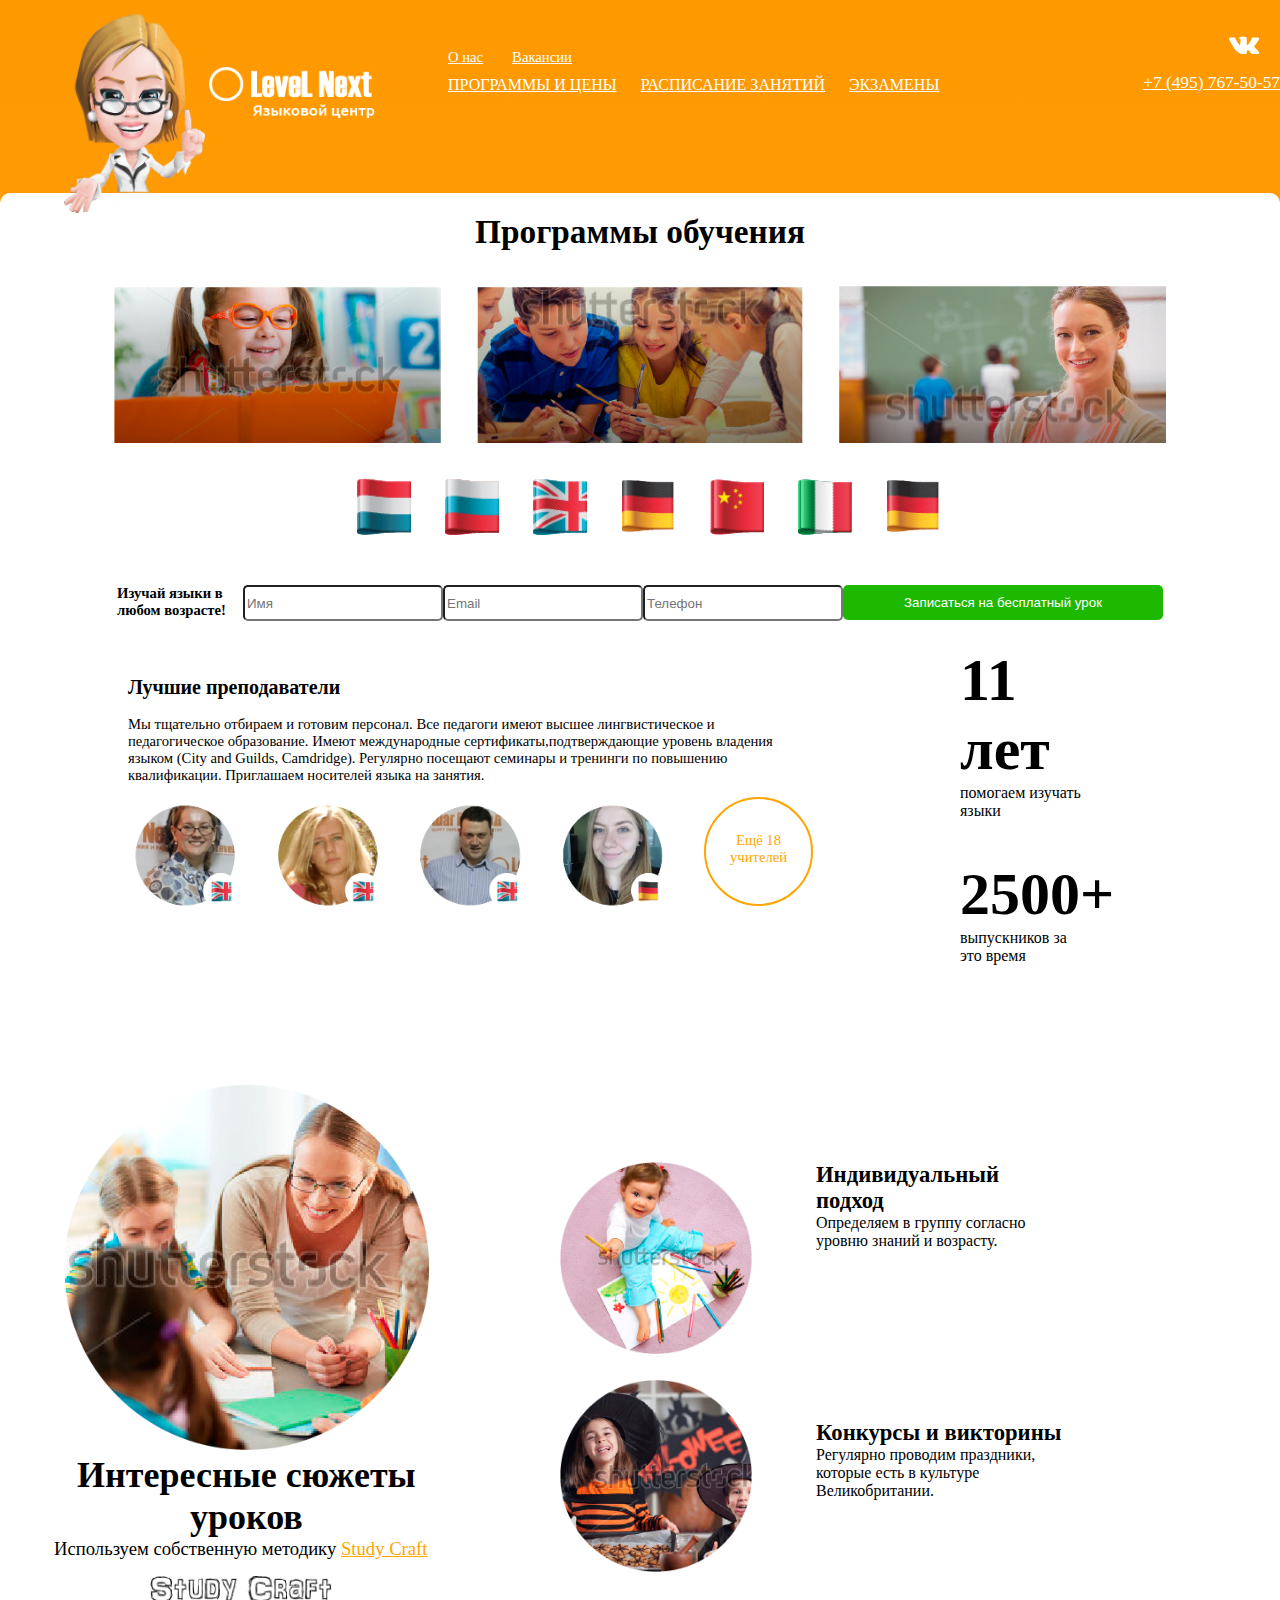
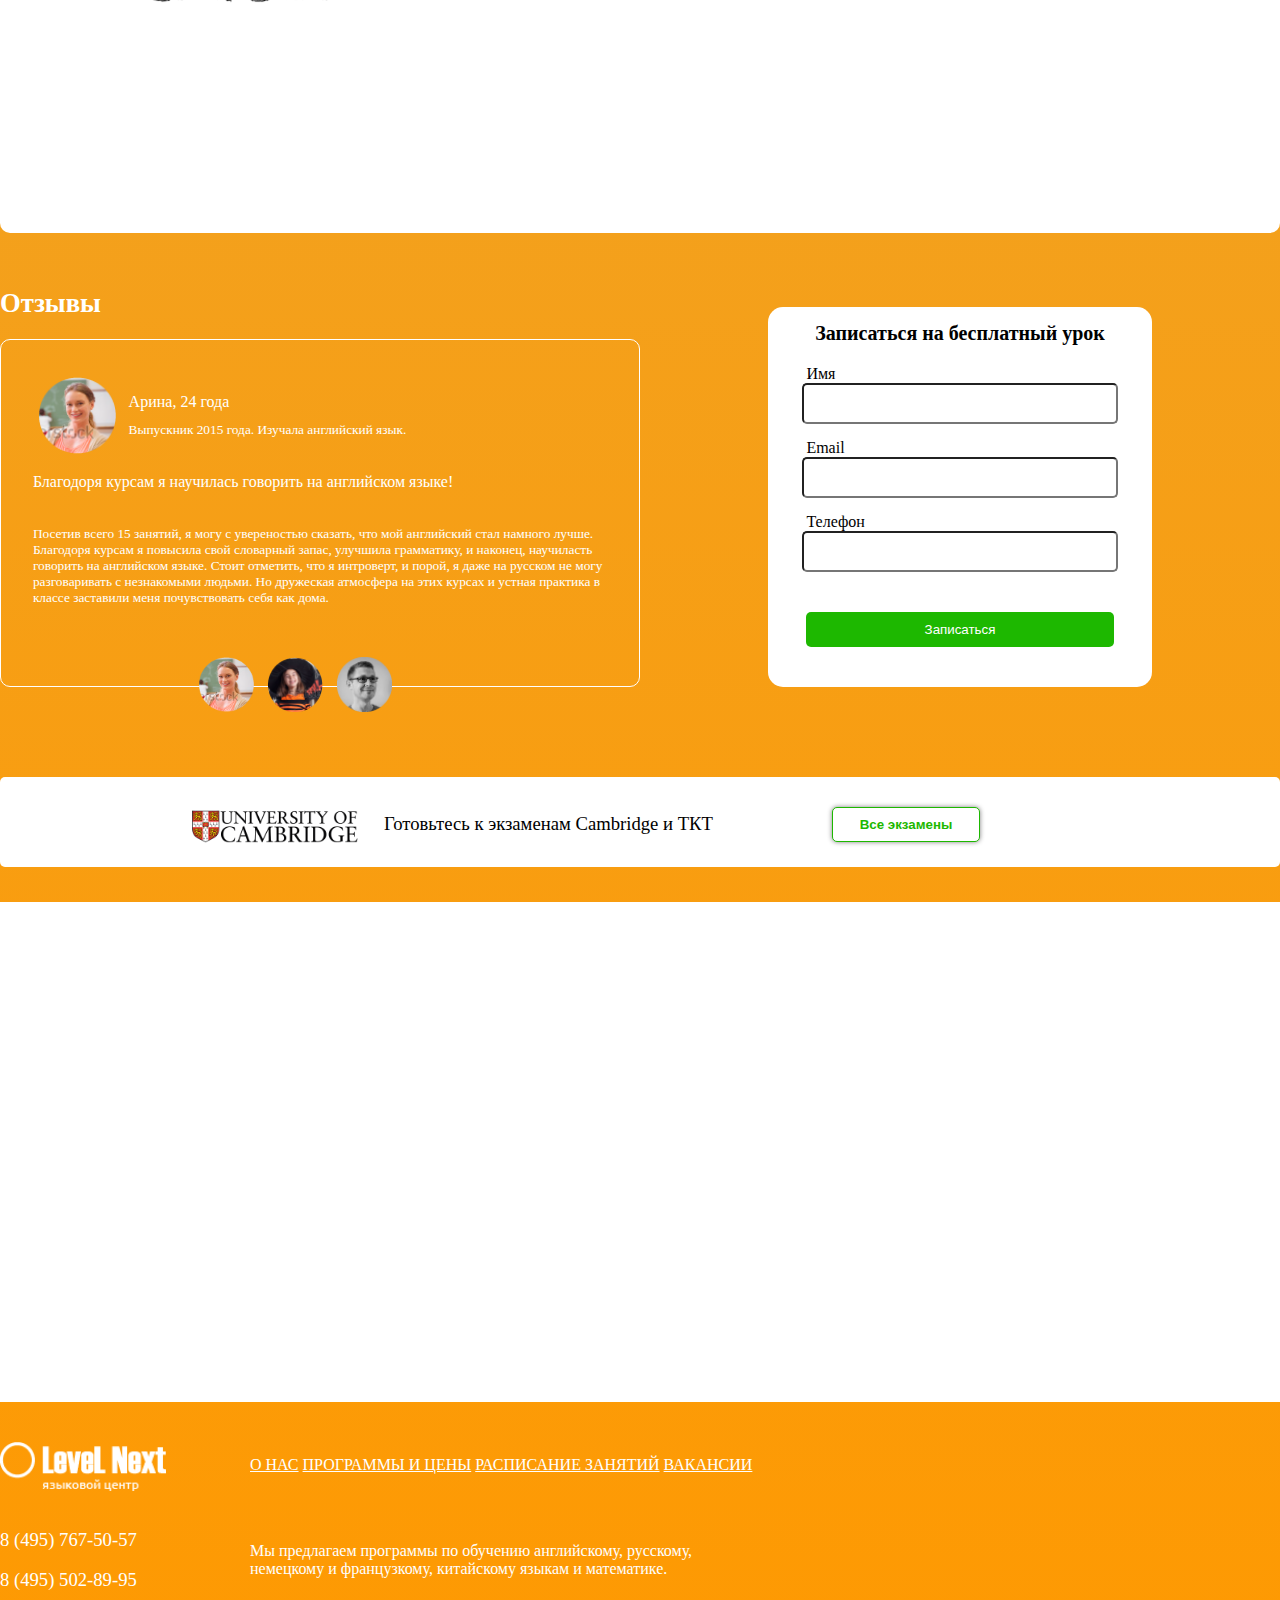
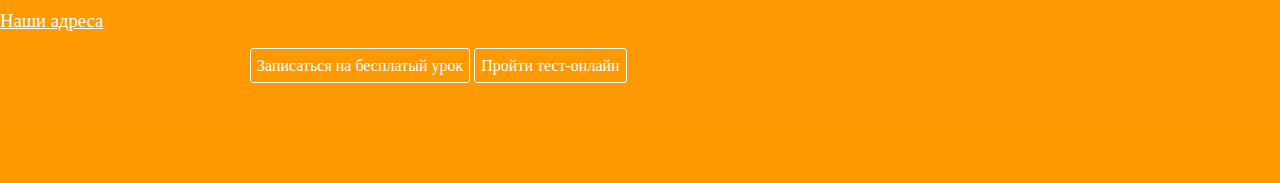
==== index.html @ 74845f07 "Update index.html" ====
<!DOCTYPE HTML>
  <html>
      <head>
        <meta charset="utf-8">
          <title>Level Next</title>
          <link rel="stylesheet" type="text/css" href="css/style.css" />
      </head>
    <body id="bg">
      <header class="b-header">
        <a href="https://vk.com/feed" target="_blank" ><img class="b-header__link" src="img/vk.png" /></a>
        <p class="b-header__phone">+7 (495) 767-50-57</p>
        <nav class="b-nav">
          <nav class="b-nav__smalls">
            <a class="b-nav__small">О нас</a>
            <a class="b-nav__small">Вакансии</a>
          </nav>
          <nav>
            <a class="b-nav__big">ПРОГРАММЫ И ЦЕНЫ</a>
            <a class="b-nav__big">РАСПИСАНИЕ ЗАНЯТИЙ</a>
            <a class="b-nav__big">ЭКЗАМЕНЫ</a>
          </nav>
        </nav>
        <img class="b-logo1" src="img/teacher.png">
        <img class="b-logo2" src="img/logo.png">
      </header>
      <div class="b-content">
          <div>
            <h1 class="b-content__h1">Программы обучения</h1>
          </div>
          <div class="b-content__sqteasers--flex">
            <img class="b-content__sqteaser--flex"  src="img/preschool.png" />
            <img class="b-content__sqteaser--flex" src="img/school.png" />
            <img class="b-content__sqteaser--flex" src="img/adults.png" />
          </div>
          <div class="b-langteasers--flex">
            <img class="b-langteasers__langteaser--flex" src="img/flag1.png" />
            <img class="b-langteasers__langteaser--flex" src="img/flag2.png" />
            <img class="b-langteasers__langteaser--flex" src="img/flag3.png" />
            <img class="b-langteasers__langteaser--flex" src="img/flag4.png" />
            <img class="b-langteasers__langteaser--flex" src="img/flag5.png" />
            <img class="b-langteasers__langteaser--flex" src="img/flag6.png" />
            <img class="b-langteasers__langteaser--flex" src="img/flag4.png" />
          </div>
          <div class="b-subscribe--flex">
            <div class="b-input">
              <h4 class="b-input__paragraph--flex"><p class="b-input__header">Изучай языки в любом возрасте!</p>
                <input type="text" class="b-input__text1" placeholder="Имя">
                <input type="text" class="b-input__text" placeholder="Email">
                <input type="text" class="b-input__text" placeholder="Телефон">
                <input type="button" class="b-submit" value="Записаться на бесплатный урок">
              </h4>
            </div>
          </div>
          <div class="b-bestteachers">
            <h2 class="b-bestteachers__header">Лучшие преподаватели</h2>
              <p class="b-bestteachers__paragraph">Мы тщательно отбираем и готовим персонал. Все педагоги имеют высшее лингвистическое и педагогическое образование. Имеют международные сертификаты,подтверждающие уровень владения языком (City and Guilds, Camdridge). Регулярно посещают семинары и тренинги по повышению квалификации. Приглашаем носителей языка на занятия. </p>
          <div>
            <img class="b-bestteachers__img" src="img/bestteacher1.png" />
            <img class="b-bestteachers__img" src="img/bestteacher2.png" />
            <img class="b-bestteachers__img" src="img/bestteacher3.png" />
            <img class="b-bestteachers__img" src="img/bestteacher4.png" />
            <div class="b-bestteachers__imgs">
              <p class="b-bestteachers__imgs--text">Ещё 18 учителей</p>
            </div>
          </div>
          </div>
          <div class="b-facts">
            <div>
              <h1 class="b-facts__header1">11 лет</h1>
              <p class="b-facts__text1">
                помогаем изучать языки
              </p>
            </div>
            <div>
              <h1 class="b-facts__header2">2500+</h1>
              <p class="b-facts__text2">выпускников за это время</p>
            </div>
          </div>
          <div class="b-benefits">
            <div class="b-bigben">
              <img class="b-bigben__img" src="img/bigben.png" />
              <h3 class="b-bigben__header">Интересные сюжеты уроков</h3>
                <p class="b-bigben__paragraph">Используем собственную методику <a class="b-content__address">Study Craft</a></p>
              <img class="b-bigben__altimg" src="img/altbigben.png">
            </div>
            <div class="b-smallben1">
              <img class="b-smallben1__img" src="img/smallben1.png">
              <h3 class="b-smallben__header1">Индивидуальный подход</h3>
                <p class="b-smallben__paragraph">Определяем в группу согласно уровню знаний и возрасту.</p>
            </div>
            <div class="b-smallben2">
              <img class="b-smallben2__img" src="img/smallben2.png">
                <h3 class="b-smallben__header2">Конкурсы и викторины</h3>
                <p class="b-smallben__paragraph">Регулярно проводим праздники, которые есть в культуре Великобритании.</p>
            </div>
          </div>
      </div>
      <div class="b-reviews">
        <div class="b-review">
          <div>
            <div>
              <h1 class="b-review__h1">Отзывы</h1>
            </div>
            <div class="b-review__rev">
              <img class="b-review__img" src="img/userpic1.png"/>
              <p class="b-review__b1">Арина, 24 года</p>
              <p class="b-review__altb">Выпускник 2015 года. Изучала английский язык.</p>
              <p class="b-review__b2">Благодоря курсам я научилась говорить на английском языке!</p>
              <p class="b-review__paragraph">Посетив всего 15 занятий, я могу с увереностью сказать, что мой английский стал
                 намного лучше. Благодоря курсам я повысила свой словарный запас, улучшила
                 грамматику, и наконец, научиласть говорить на английском языке. Стоит отметить,
                 что я интроверт, и порой, я даже на русском не могу разговаривать с незнакомыми
                 людьми. Но дружеская атмосфера на этих курсах и устная практика в классе
                 заставили меня почувствовать себя как дома.
              </p>
              <div class="b-review__userpics">
                <img class="b-review__userpic" src="img/userpic1.png"/>
                <img class="b-review__userpic" src="img/userpic2.png"/>
                <img class="b-review__userpic" src="img/userpic3.png"/>
              </div>
            </div>
          </div>
        </div>
        <div class="b-feedback">
          <h3 class="b-feedback__header">Записаться на бесплатный урок</h3>
            <p class="b-feedback__text">Имя</p>
          <input type="text" class="b-feedback__input">
            <br>
            <p class="b-feedback__text">Email</p>
          <input type="text" class="b-feedback__input">
            <br>
            <p class="b-feedback__text">Телефон</p>
          <input type="text" class="b-feedback__input">
            <br><input type="button" class="b-feedback__button" value="Записаться">
        </div>
        <div class="b-promo">
          <input type="button" class="b-promo__button" value="Все экзамены">
          <img class="b-promo__img" src="img/UoC.png" />
          <p class="b-promo__text">Готовьтесь к экзаменам Cambridge и ТКТ</p>
        </div>
      </div>
      <div class="b-news">
        <article></article>
      </div>
      <footer class="b-footer">
        <nav class="b-footer__altnavs">
          <img class="b-footer__altlogo" src="img/altlogo.png">
          <div class="b-footer__altnav">
            <a class="b-altnav">О НАС</a>
            <a class="b-altnav">ПРОГРАММЫ И ЦЕНЫ</a>
            <a class="b-altnav">РАСПИСАНИЕ ЗАНЯТИЙ</a>
            <a class="b-altnav">ВАКАНСИИ</a>
          </div>
        </nav>
        <div class="b-footer__contacts">
          <p class="b-footer__phone">8 (495) 767-50-57</p>
          <p class="b-footer__phone">8 (495) 502-89-95</p>
          <a class="b-footer__address">Наши адреса</a>
          <p class="b-footer__paragraph">Мы предлагаем программы по обучению английскому, русскому,
                                         немецкому и французкому, китайскому языкам и математике.
          </p>
        </div>
        <div class="b-footer__ghostbutton">
          <input type="button" class="b-footer__button" value="Записаться на бесплатый урок">
          <input type="button" class="b-footer__button" value="Пройти тест-онлайн">
        </div>
      </footer>
    </body>
  </html>
---- css/style.css ----
@import "bg/bg.css";
@import "header/header.css";
@import "header/nav/nav.css";
@import "bg/submit/submit.css";
@import "bg/content/input/input.css";
@import "bg/footer/footer.css";
@import "bg/reviews/promo/promo.css";
@import "bg/footer/altnav/altnav.css";
@import "bg/content/content.css";
@import "bg/reviews/feedback/feedback.css";
@import "bg/news/news.css";
@import "bg/reviews/reviews.css";
@import "bg/logo.css";
@import "bg/content/benefits/benefits.css";
@import "bg/content/facts/facts.css";
@import "bg/content/benefits/bigben.css";
@import "bg/content/benefits/smallben.css";
@import "bg/bestteachers/bestteachers.css";
@import "bg/content/langteasers/langteasers.css";
@import "bg/reviews/review/review.css"
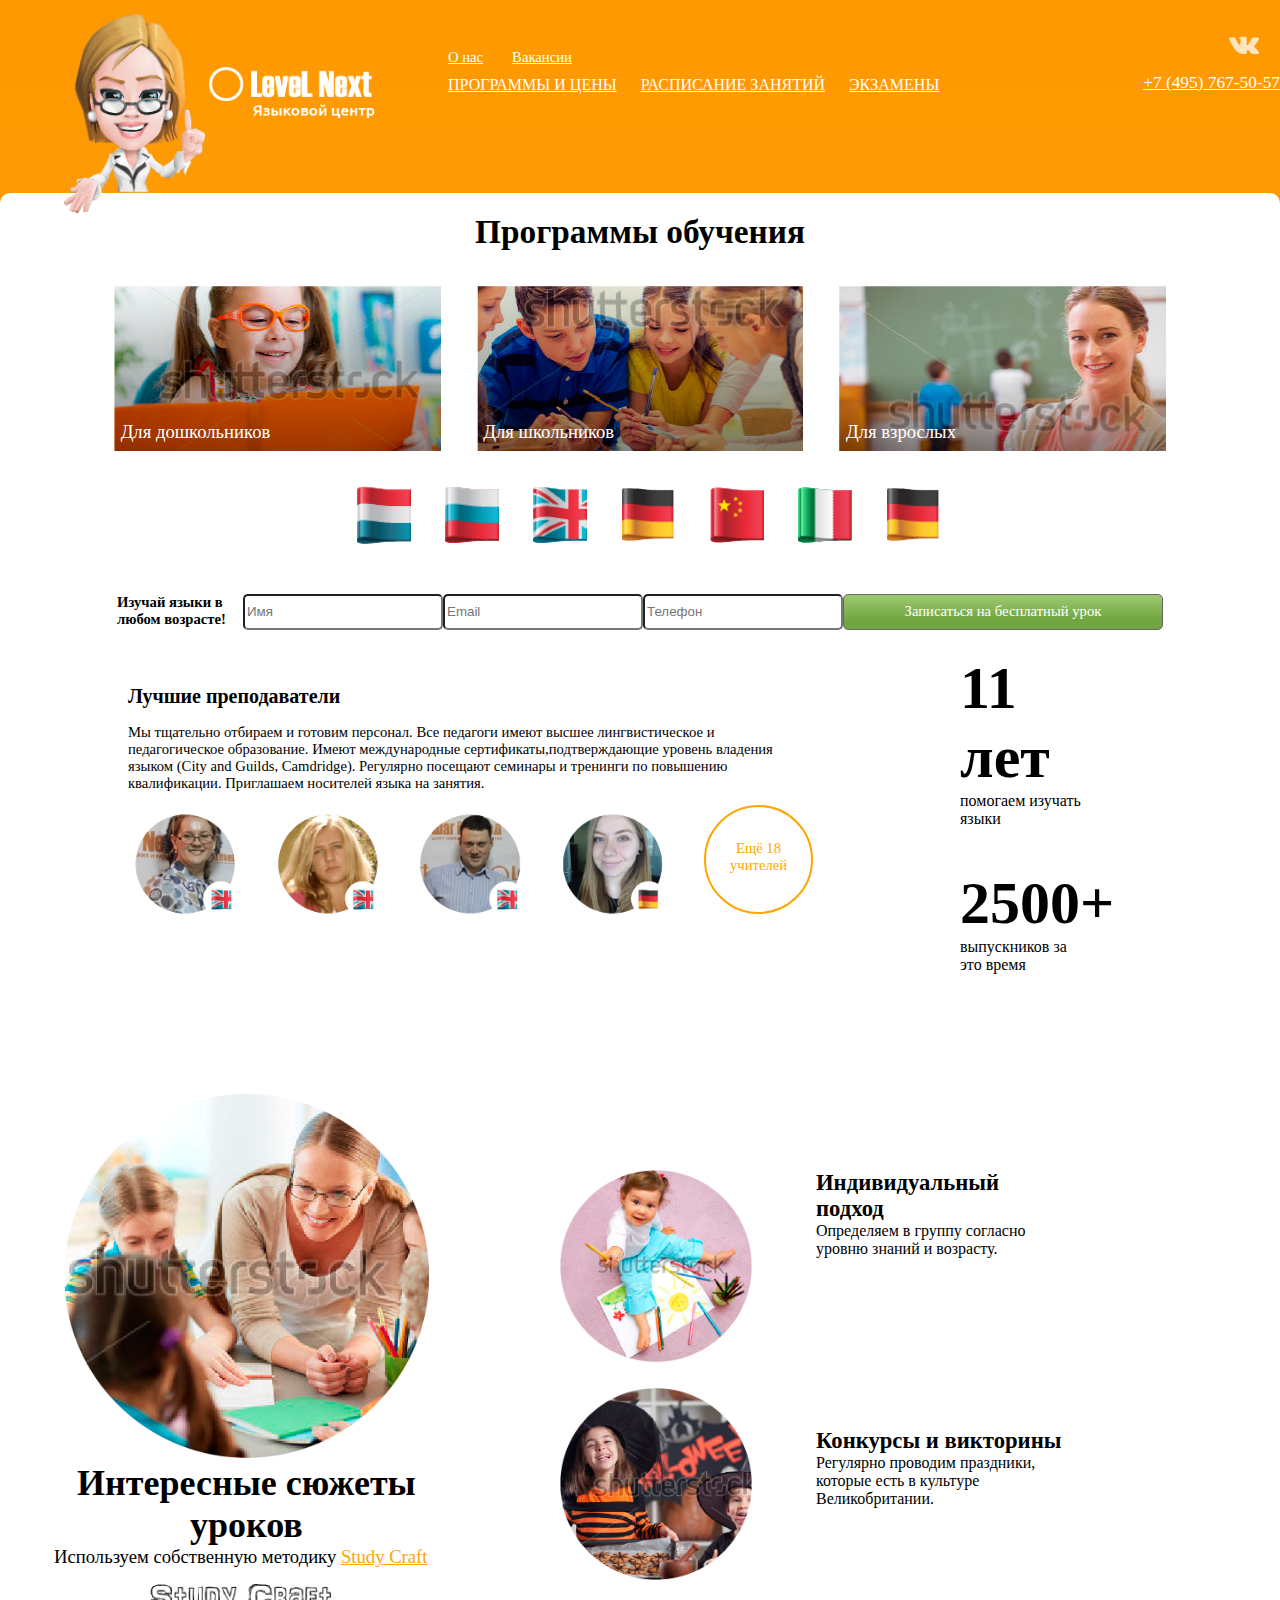
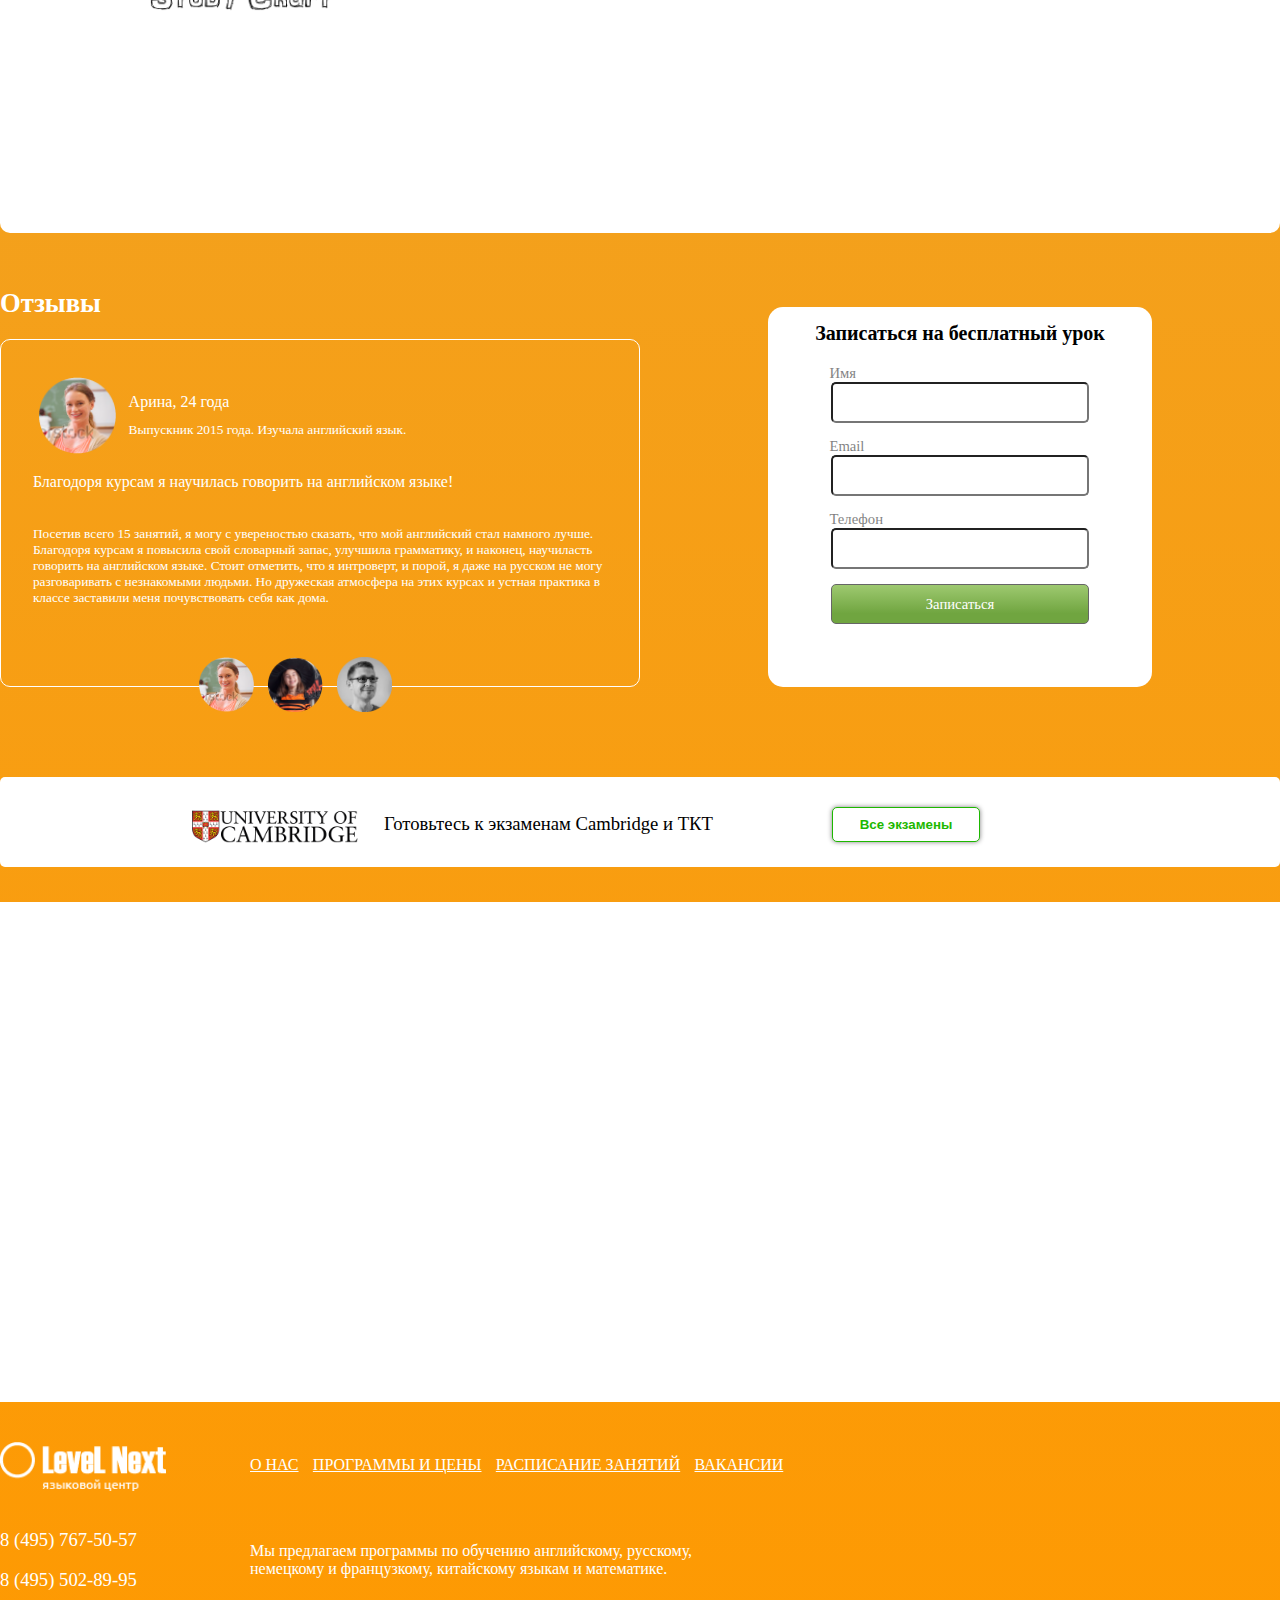
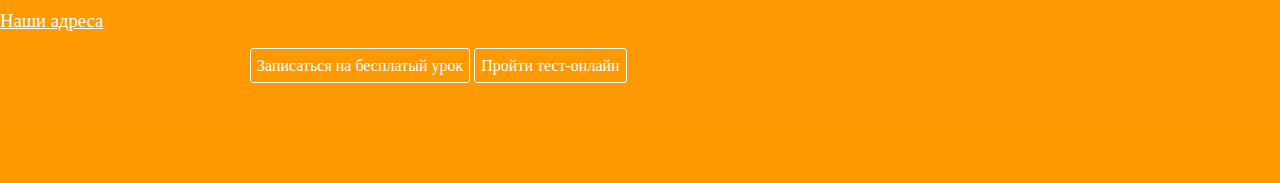
==== commit 0bc7d038: "Add files via upload" ====
--- a/index.html
+++ b/index.html
@@ -28,9 +28,9 @@
             <h1 class="b-content__h1">Программы обучения</h1>
           </div>
           <div class="b-content__sqteasers--flex">
-            <img class="b-content__sqteaser--flex"  src="img/preschool.png" />
-            <img class="b-content__sqteaser--flex" src="img/school.png" />
-            <img class="b-content__sqteaser--flex" src="img/adults.png" />
+            <div class="b-content__sqteaser1--flex"><p class="b-content__text">Для дошкольников</p></div>
+            <div class="b-content__sqteaser2--flex"><p class="b-content__text">Для школьников</p></div>
+            <div class="b-content__sqteaser3--flex"><p class="b-content__text">Для взрослых</p></div>
           </div>
           <div class="b-langteasers--flex">
             <img class="b-langteasers__langteaser--flex" src="img/flag1.png" />
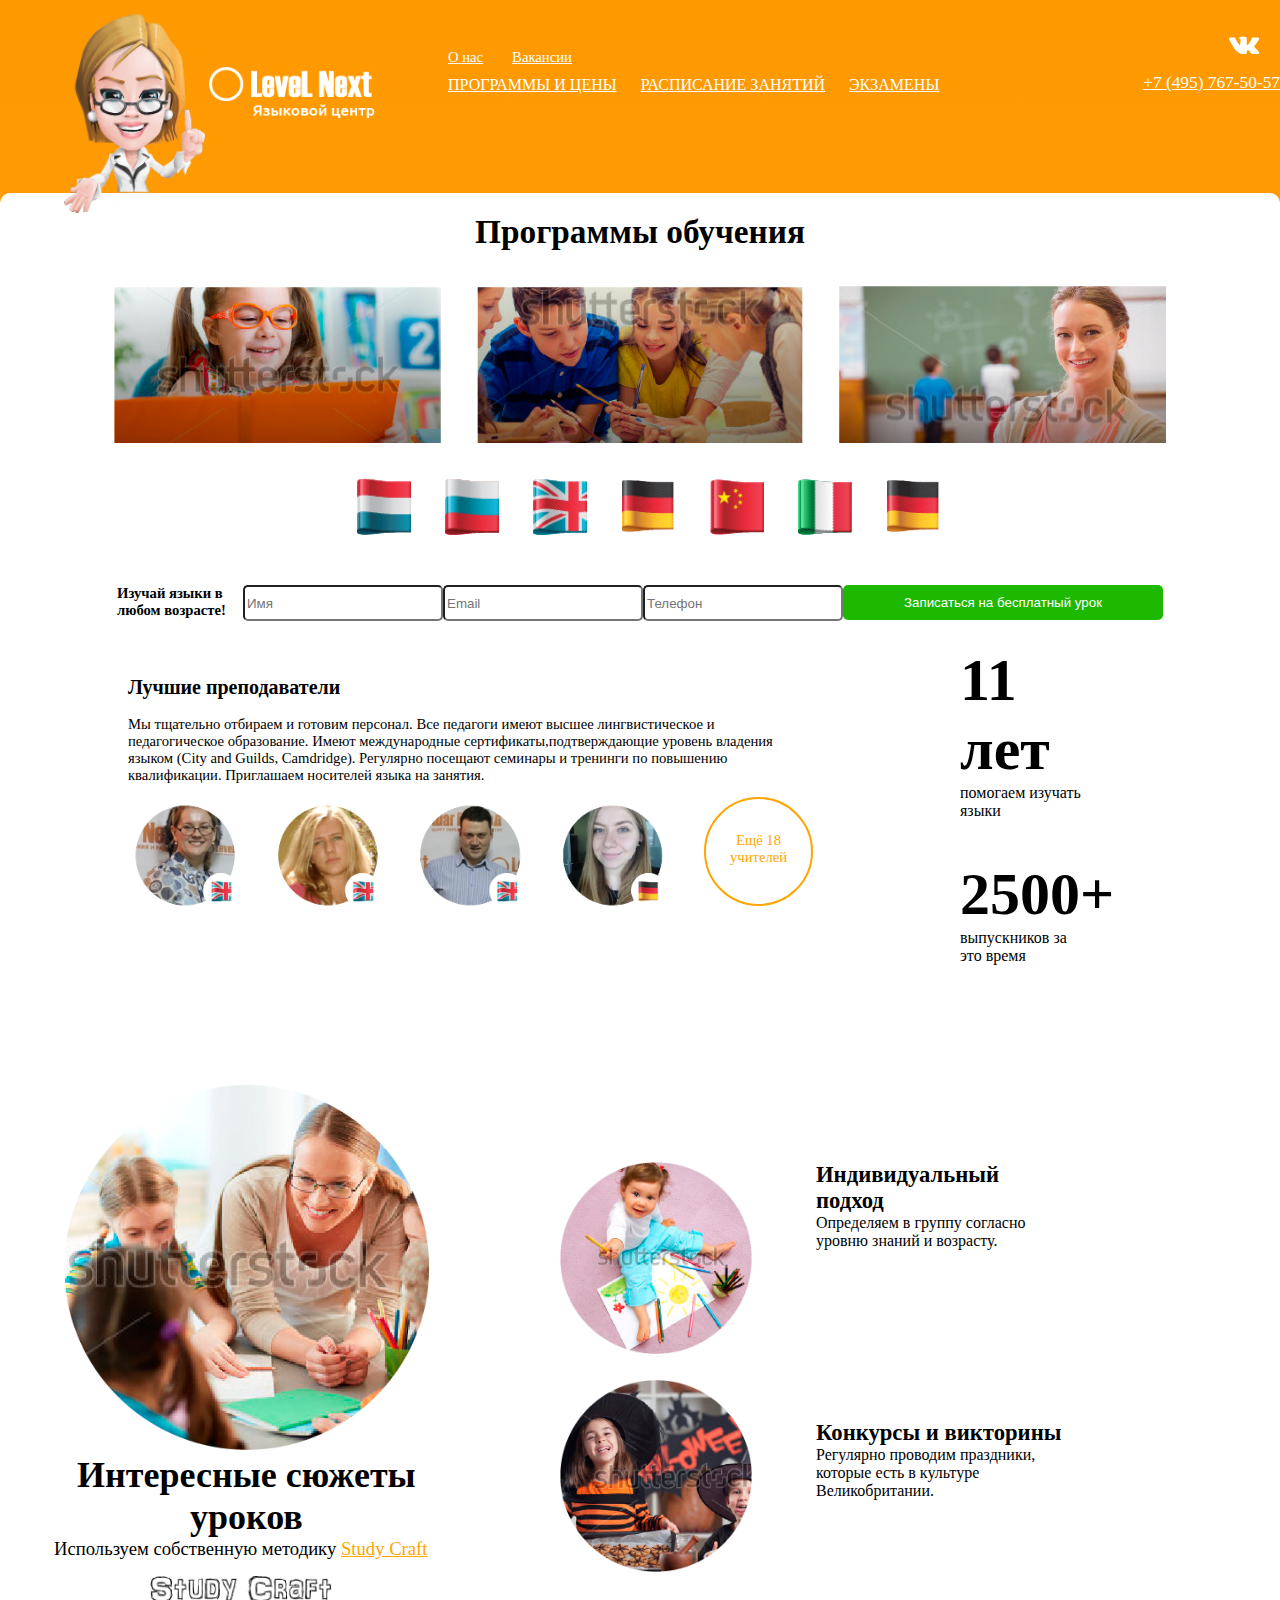
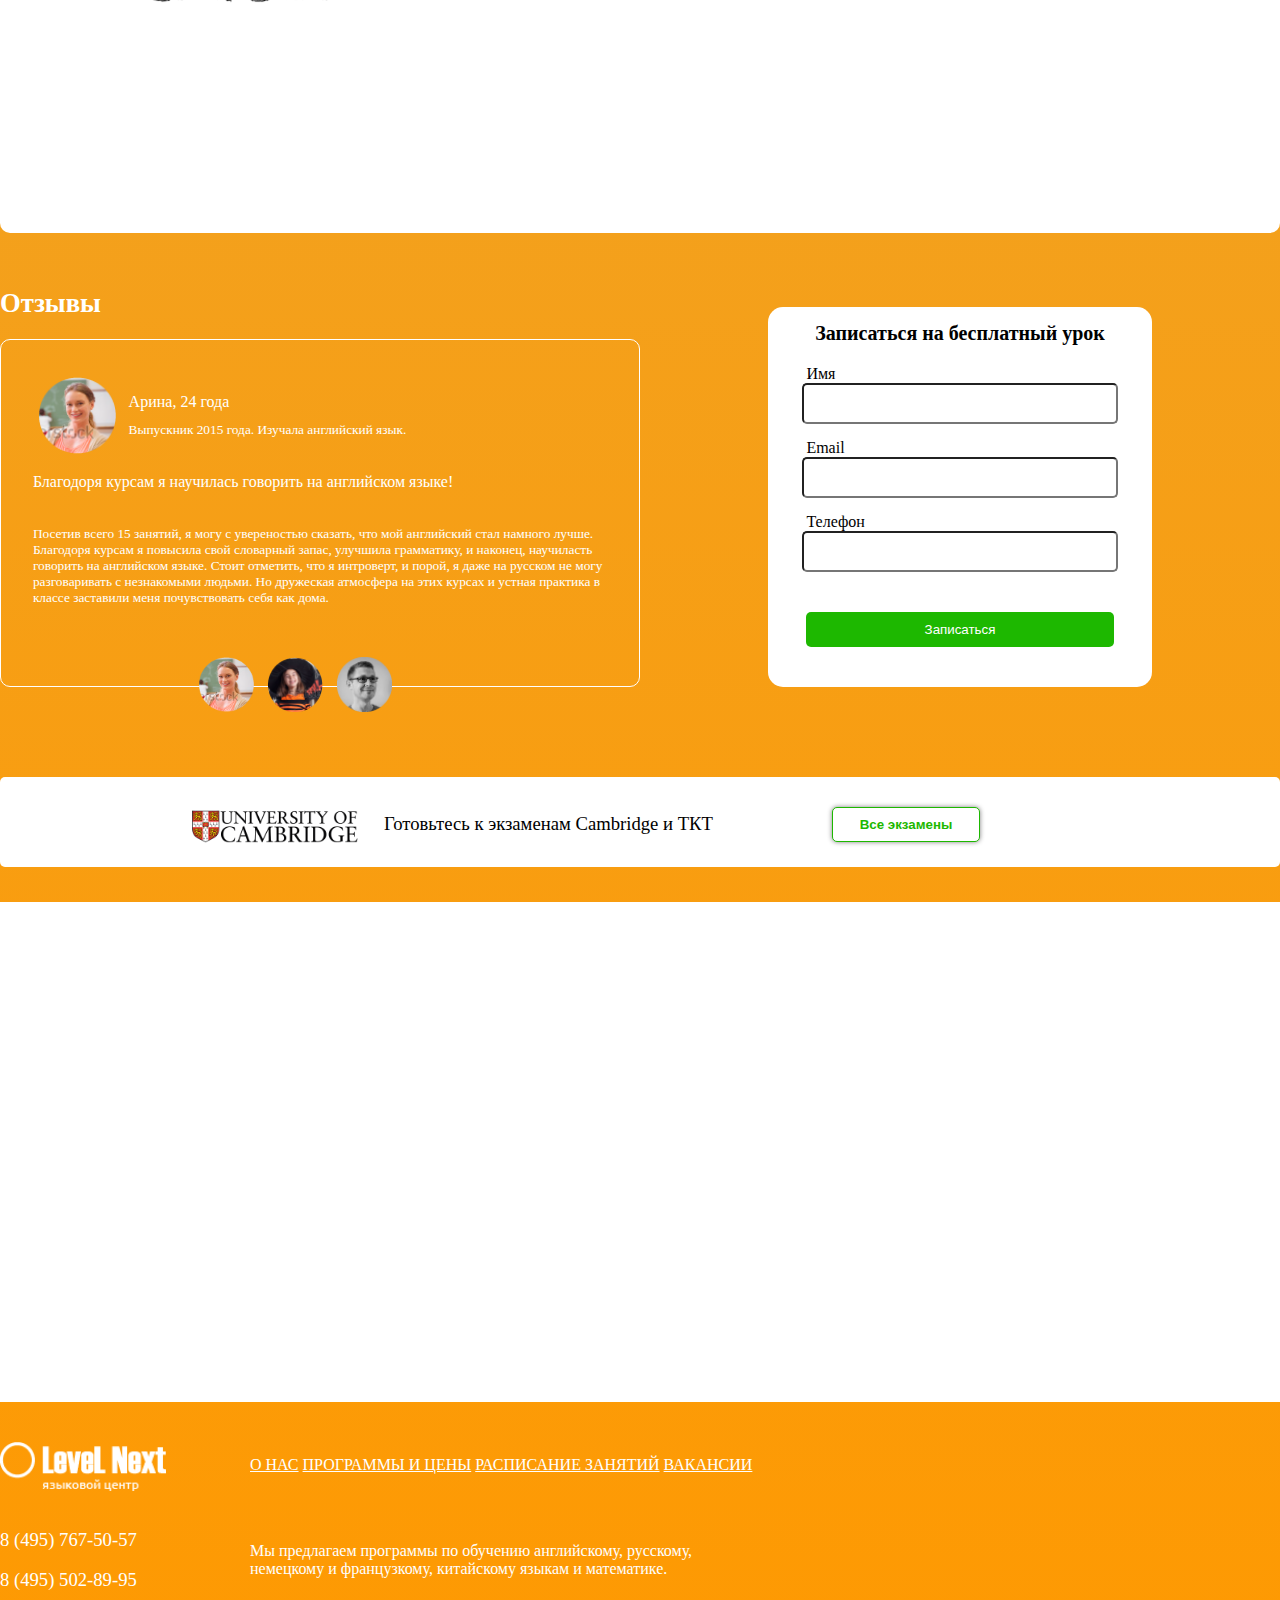
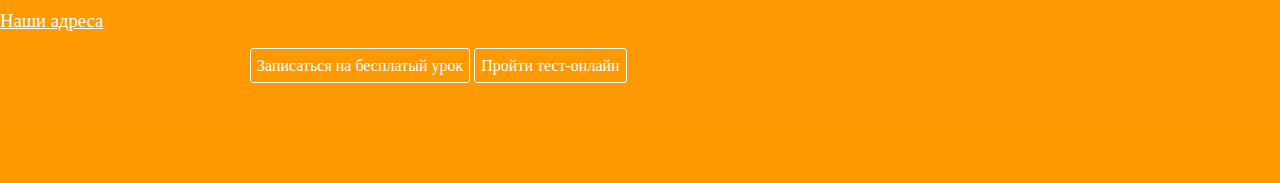
==== commit 0d4d2d9d: "Add files via upload" ====
--- a/index.html
+++ b/index.html
@@ -28,9 +28,9 @@
             <h1 class="b-content__h1">Программы обучения</h1>
           </div>
           <div class="b-content__sqteasers--flex">
-            <div class="b-content__sqteaser1--flex"><p class="b-content__text">Для дошкольников</p></div>
-            <div class="b-content__sqteaser2--flex"><p class="b-content__text">Для школьников</p></div>
-            <div class="b-content__sqteaser3--flex"><p class="b-content__text">Для взрослых</p></div>
+            <img class="b-content__sqteaser--flex" src="img/preschool.png"/>
+            <img class="b-content__sqteaser--flex" src="img/school.png" />
+            <img class="b-content__sqteaser--flex" src="img/adults.png" />
           </div>
           <div class="b-langteasers--flex">
             <img class="b-langteasers__langteaser--flex" src="img/flag1.png" />
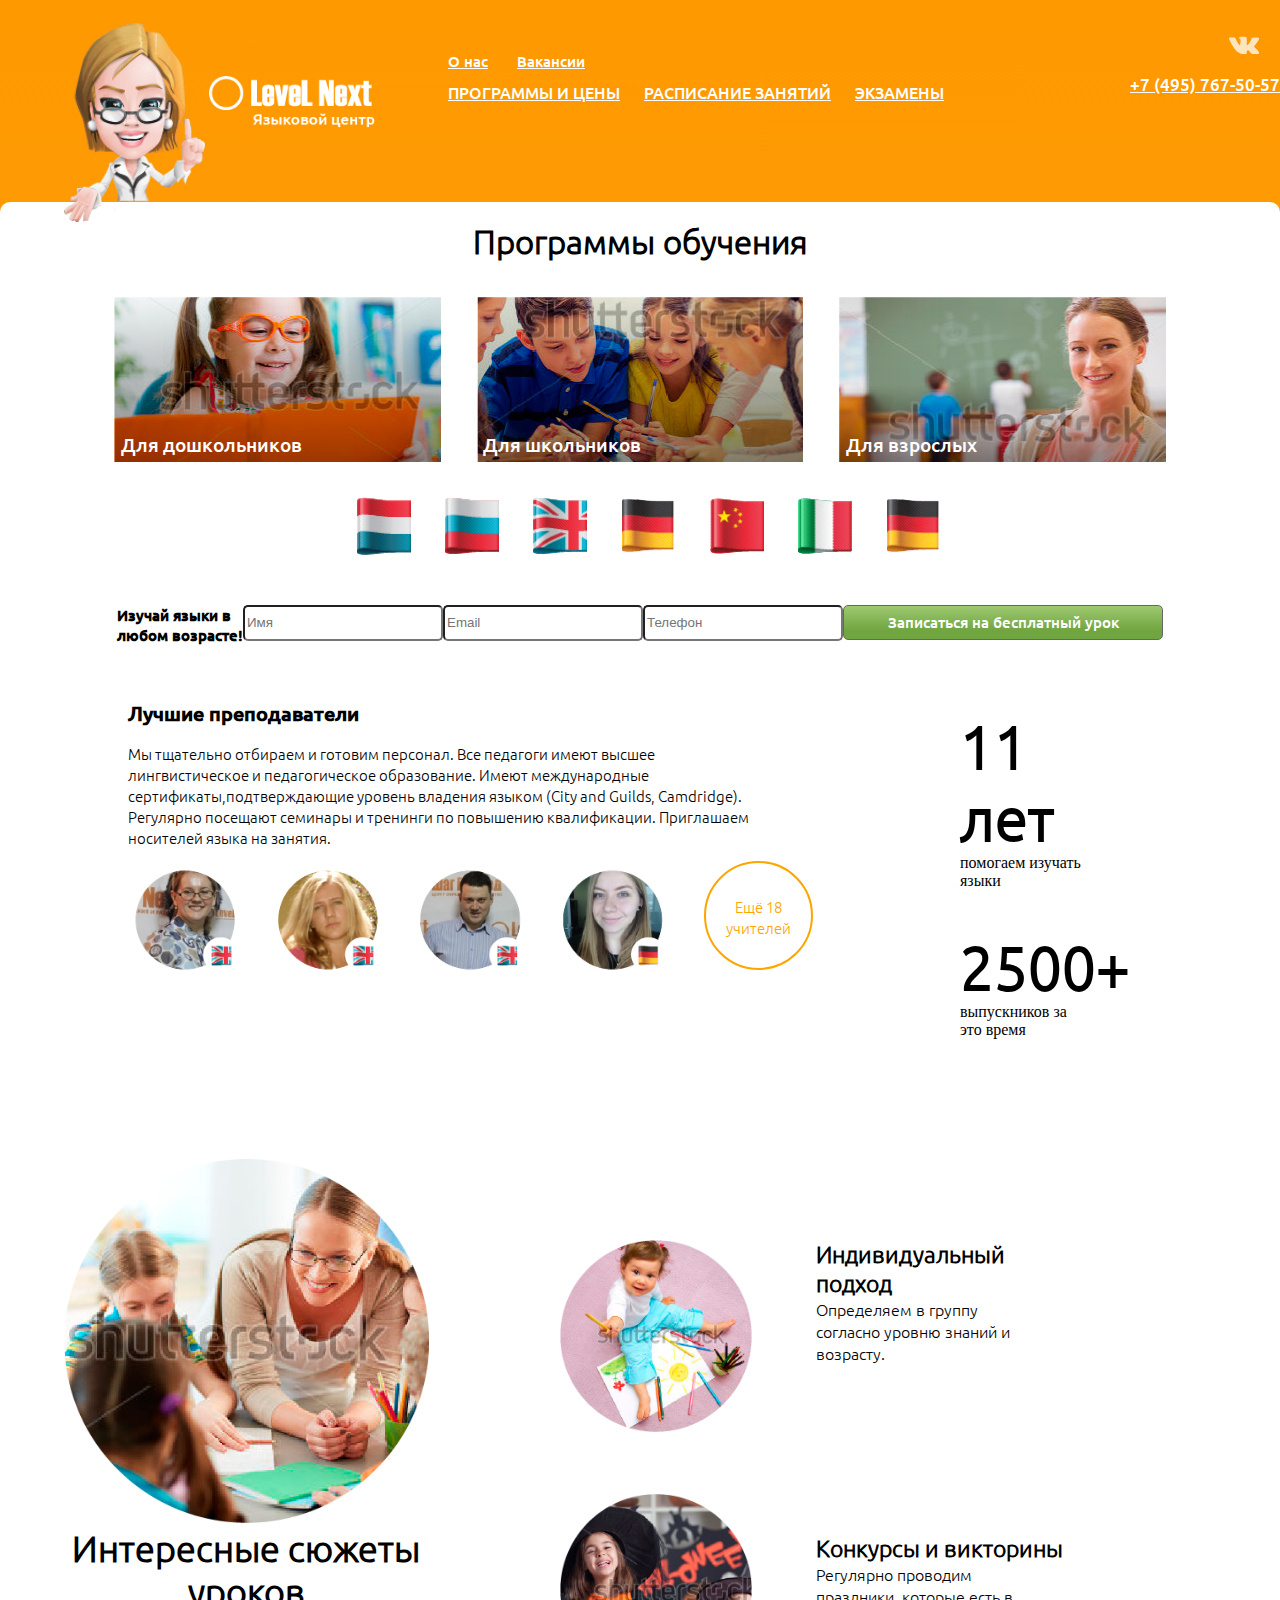
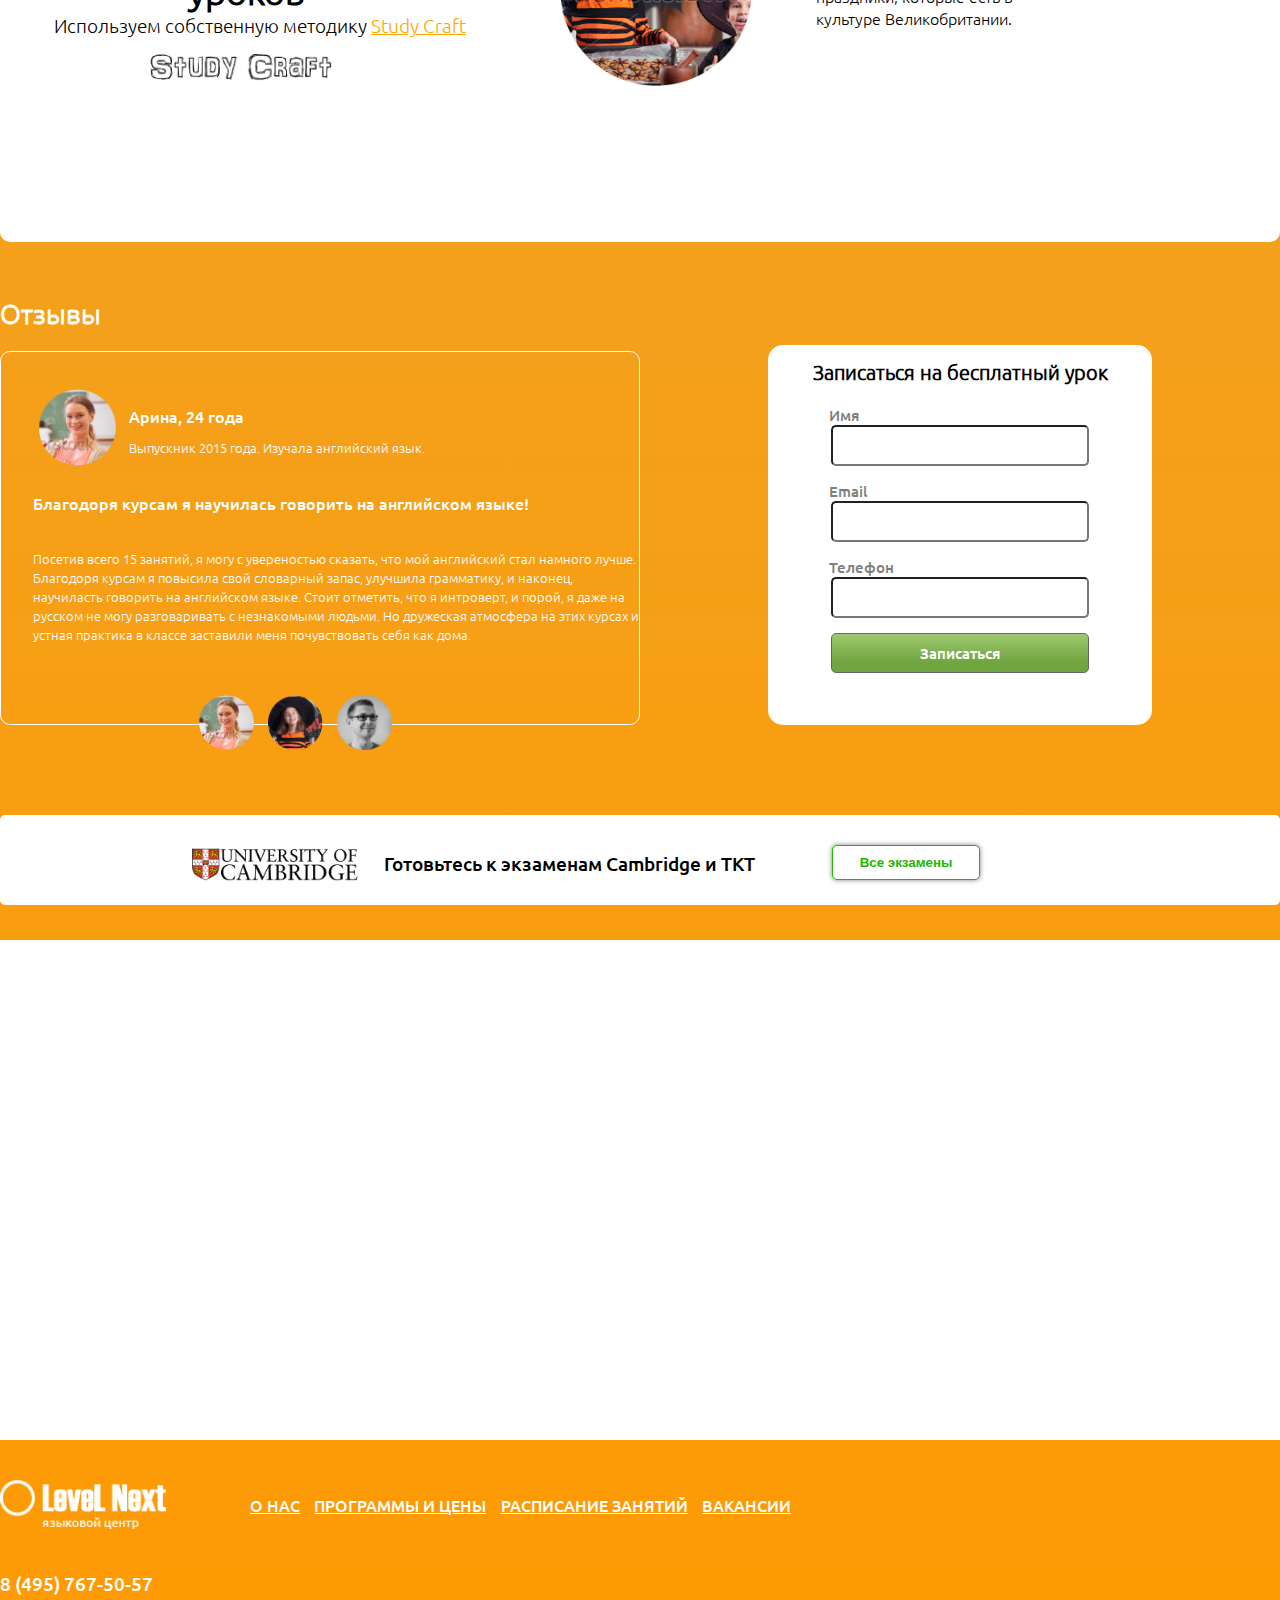
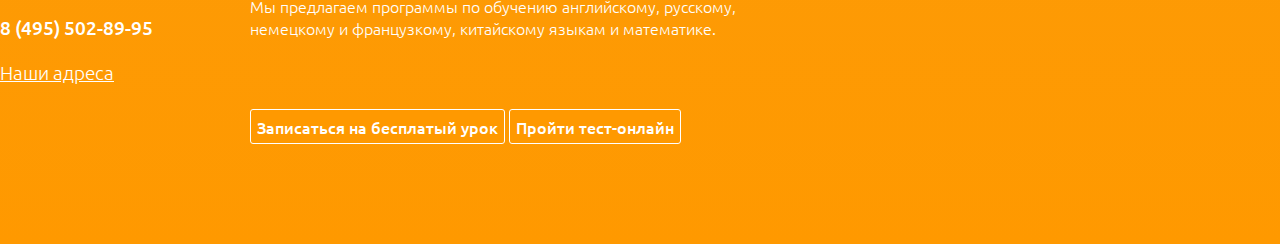
==== commit aeb70a1b: "lol" ====
--- a/index.html
+++ b/index.html
@@ -28,9 +28,9 @@
             <h1 class="b-content__h1">Программы обучения</h1>
           </div>
           <div class="b-content__sqteasers--flex">
-            <img class="b-content__sqteaser--flex" src="img/preschool.png"/>
-            <img class="b-content__sqteaser--flex" src="img/school.png" />
-            <img class="b-content__sqteaser--flex" src="img/adults.png" />
+            <div class="b-content__sqteaser1--flex"><p class="b-content__text">Для дошкольников</p></div>
+            <div class="b-content__sqteaser2--flex"><p class="b-content__text">Для школьников</p></div>
+            <div class="b-content__sqteaser3--flex"><p class="b-content__text">Для взрослых</p></div>
           </div>
           <div class="b-langteasers--flex">
             <img class="b-langteasers__langteaser--flex" src="img/flag1.png" />
--- a/css/style.css
+++ b/css/style.css
@@ -1,20 +1,30 @@
 @import "bg/bg.css";
 @import "header/header.css";
 @import "header/nav/nav.css";
-@import "bg/submit/submit.css";
-@import "bg/content/input/input.css";
-@import "bg/footer/footer.css";
-@import "bg/reviews/promo/promo.css";
-@import "bg/footer/altnav/altnav.css";
-@import "bg/content/content.css";
-@import "bg/reviews/feedback/feedback.css";
-@import "bg/news/news.css";
-@import "bg/reviews/reviews.css";
+@import "submit/submit.css";
+@import "input/input.css";
+@import "footer/footer.css";
+@import "promo/promo.css";
+@import "altnav/altnav.css";
+@import "content/content.css";
+@import "feedback/feedback.css";
+@import "news/news.css";
+@import "reviews/reviews.css";
 @import "bg/logo.css";
-@import "bg/content/benefits/benefits.css";
-@import "bg/content/facts/facts.css";
-@import "bg/content/benefits/bigben.css";
-@import "bg/content/benefits/smallben.css";
-@import "bg/bestteachers/bestteachers.css";
-@import "bg/content/langteasers/langteasers.css";
-@import "bg/reviews/review/review.css"
+@import "benefits/benefits.css";
+@import "facts/facts.css";
+@import "benefits/bigben.css";
+@import "benefits/smallben.css";
+@import "bestteachers/bestteachers.css";
+@import "langteasers/langteasers.css";
+@import "review/review.css";
+@import "nav/nav.css";
+@font-face {
+  font-family: "ubuntu medium";
+  src: url("../fonts/Ubuntu-Medium.ttf");
+ }
+
+ @font-face {
+   font-family: "ubuntu light";
+   src: url("../fonts/Ubuntu-Light.ttf");
+  }
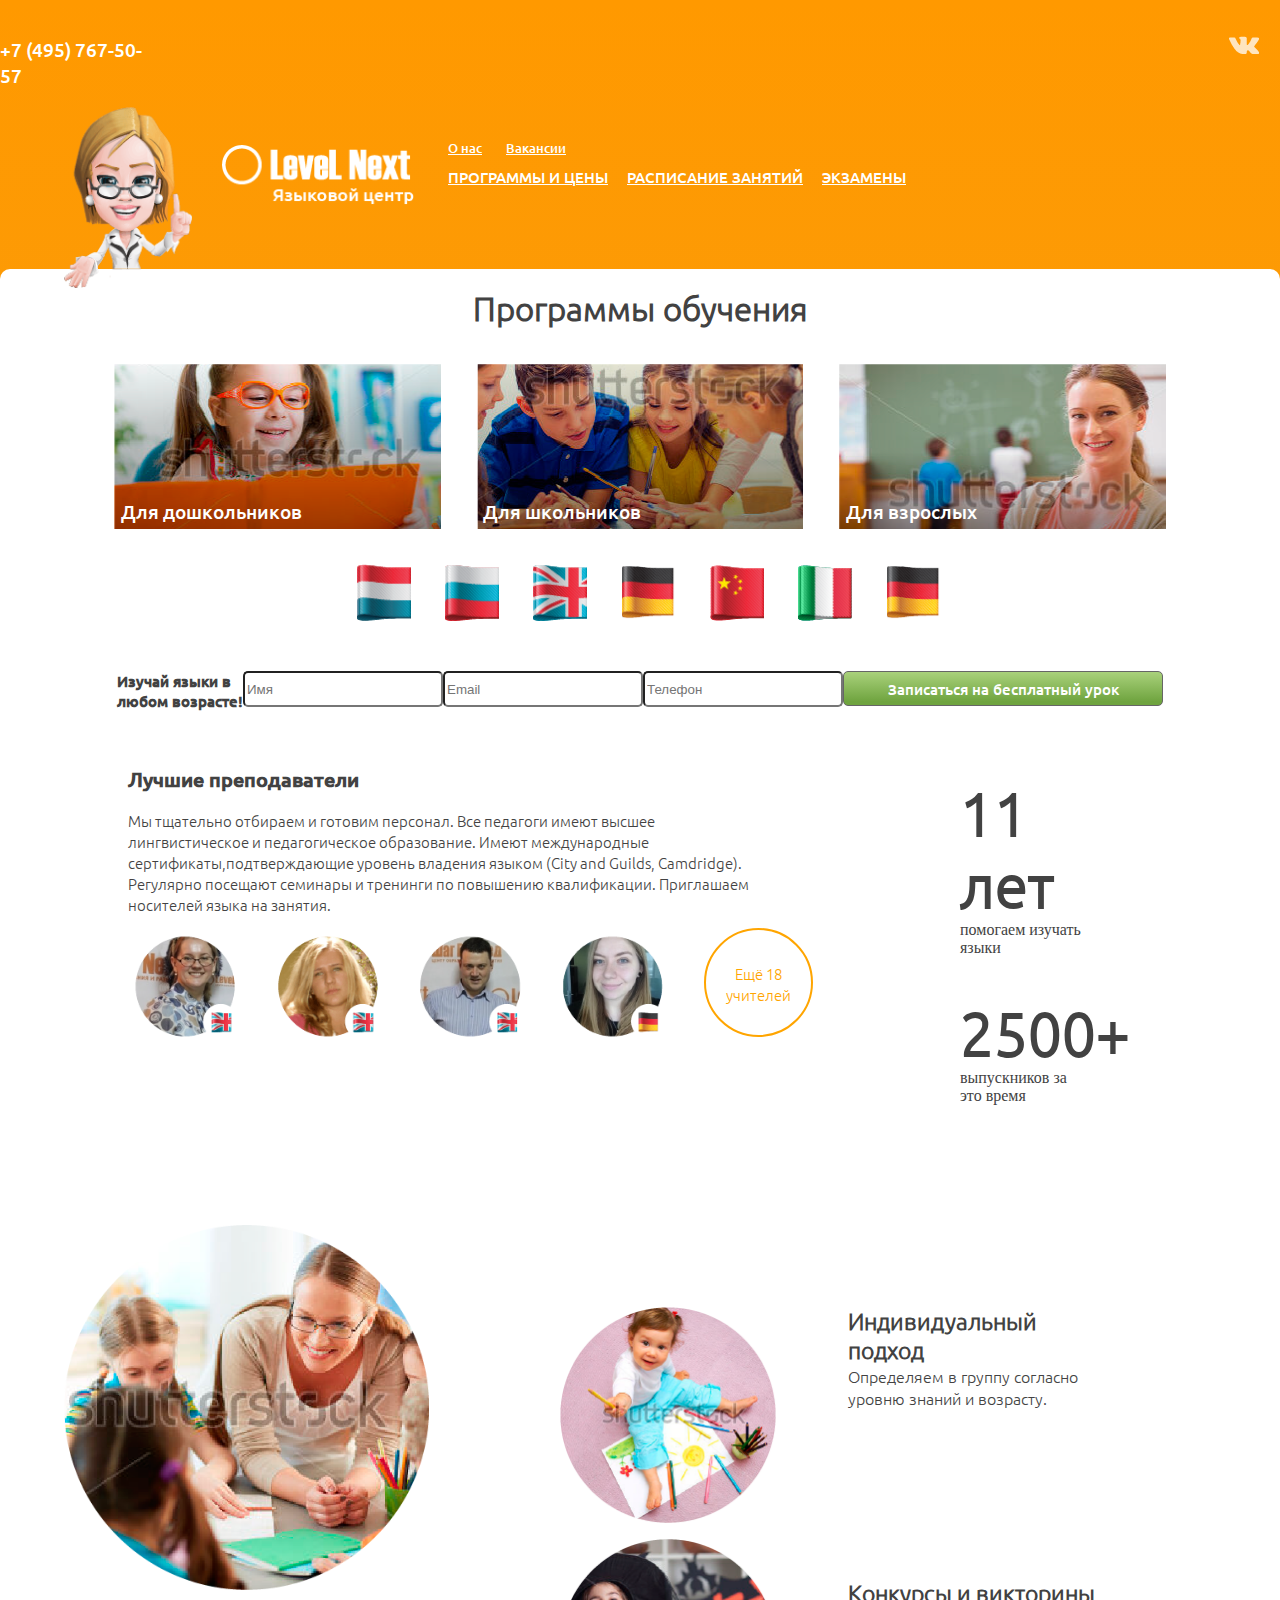
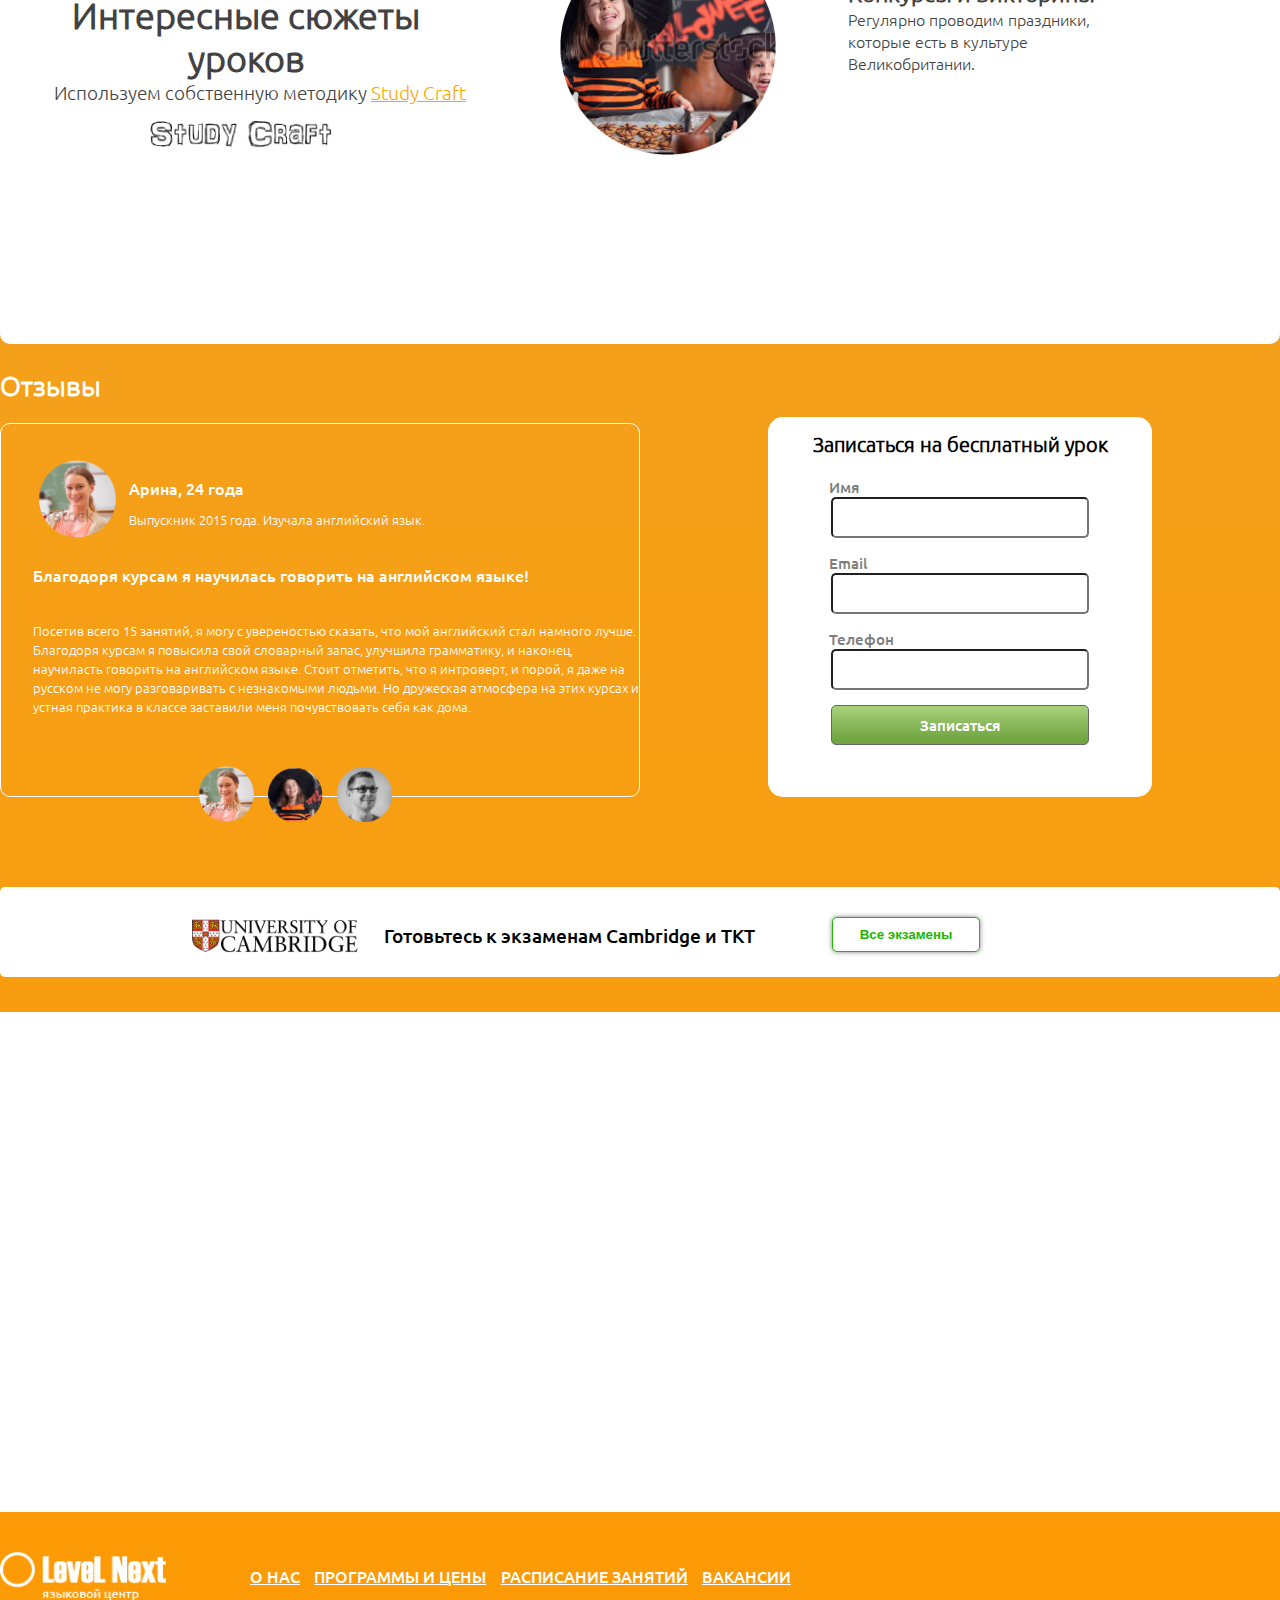
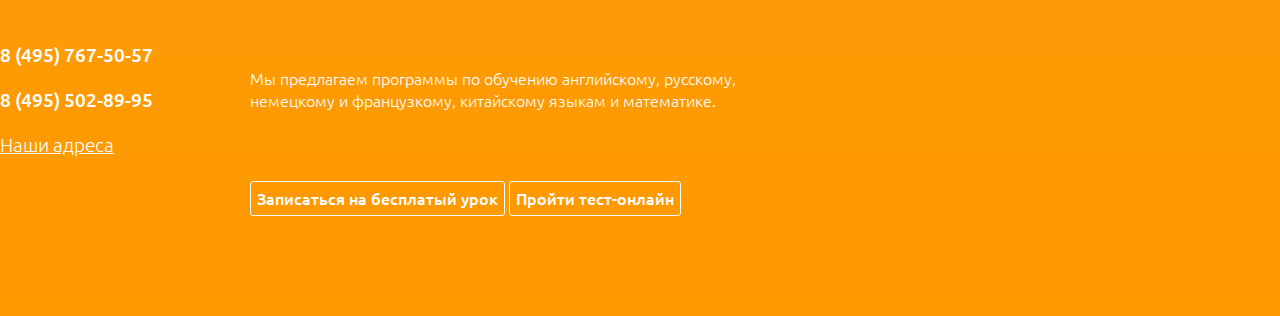
==== commit d8f6858f: "Add files via upload" ====
--- a/index.html
+++ b/index.html
@@ -6,9 +6,9 @@
           <link rel="stylesheet" type="text/css" href="css/style.css" />
       </head>
     <body id="bg">
-      <header class="b-header">
+      <header class="b-header b-container">
         <a href="https://vk.com/feed" target="_blank" ><img class="b-header__link" src="img/vk.png" /></a>
-        <p class="b-header__phone">+7 (495) 767-50-57</p>
+        <p class="b-footer__phone">+7 (495) 767-50-57</p>
         <nav class="b-nav">
           <nav class="b-nav__smalls">
             <a class="b-nav__small">О нас</a>
@@ -23,7 +23,7 @@
         <img class="b-logo1" src="img/teacher.png">
         <img class="b-logo2" src="img/logo.png">
       </header>
-      <div class="b-content">
+      <div class="b-content b-container">
           <div>
             <h1 class="b-content__h1">Программы обучения</h1>
           </div>
@@ -95,7 +95,7 @@
             </div>
           </div>
       </div>
-      <div class="b-reviews">
+      <div class="b-reviews b-container">
         <div class="b-review">
           <div>
             <div>
@@ -142,7 +142,7 @@
       <div class="b-news">
         <article></article>
       </div>
-      <footer class="b-footer">
+      <footer class="b-footer b-container">
         <nav class="b-footer__altnavs">
           <img class="b-footer__altlogo" src="img/altlogo.png">
           <div class="b-footer__altnav">
--- a/css/style.css
+++ b/css/style.css
@@ -19,6 +19,8 @@
 @import "langteasers/langteasers.css";
 @import "review/review.css";
 @import "nav/nav.css";
+@import "langteasers/langteasers.css";
+@import "container/container.css";
 @font-face {
   font-family: "ubuntu medium";
   src: url("../fonts/Ubuntu-Medium.ttf");
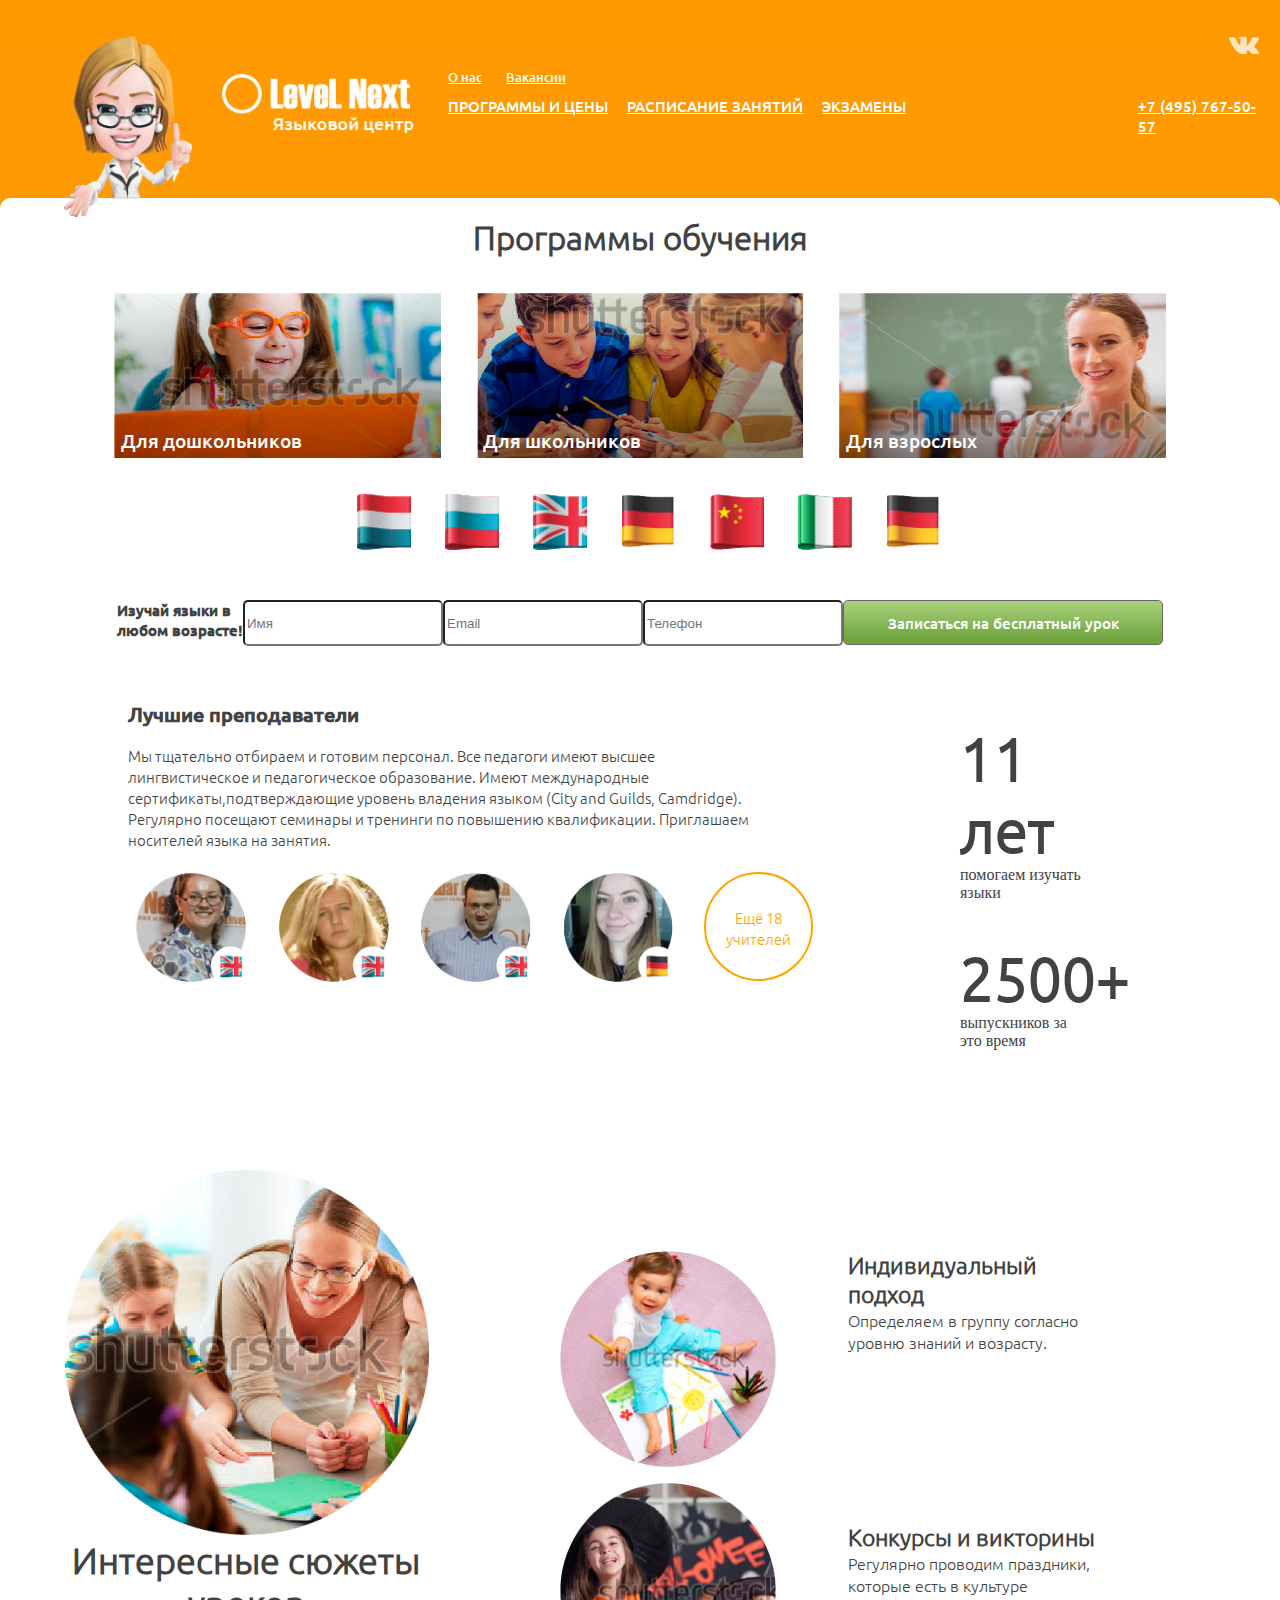
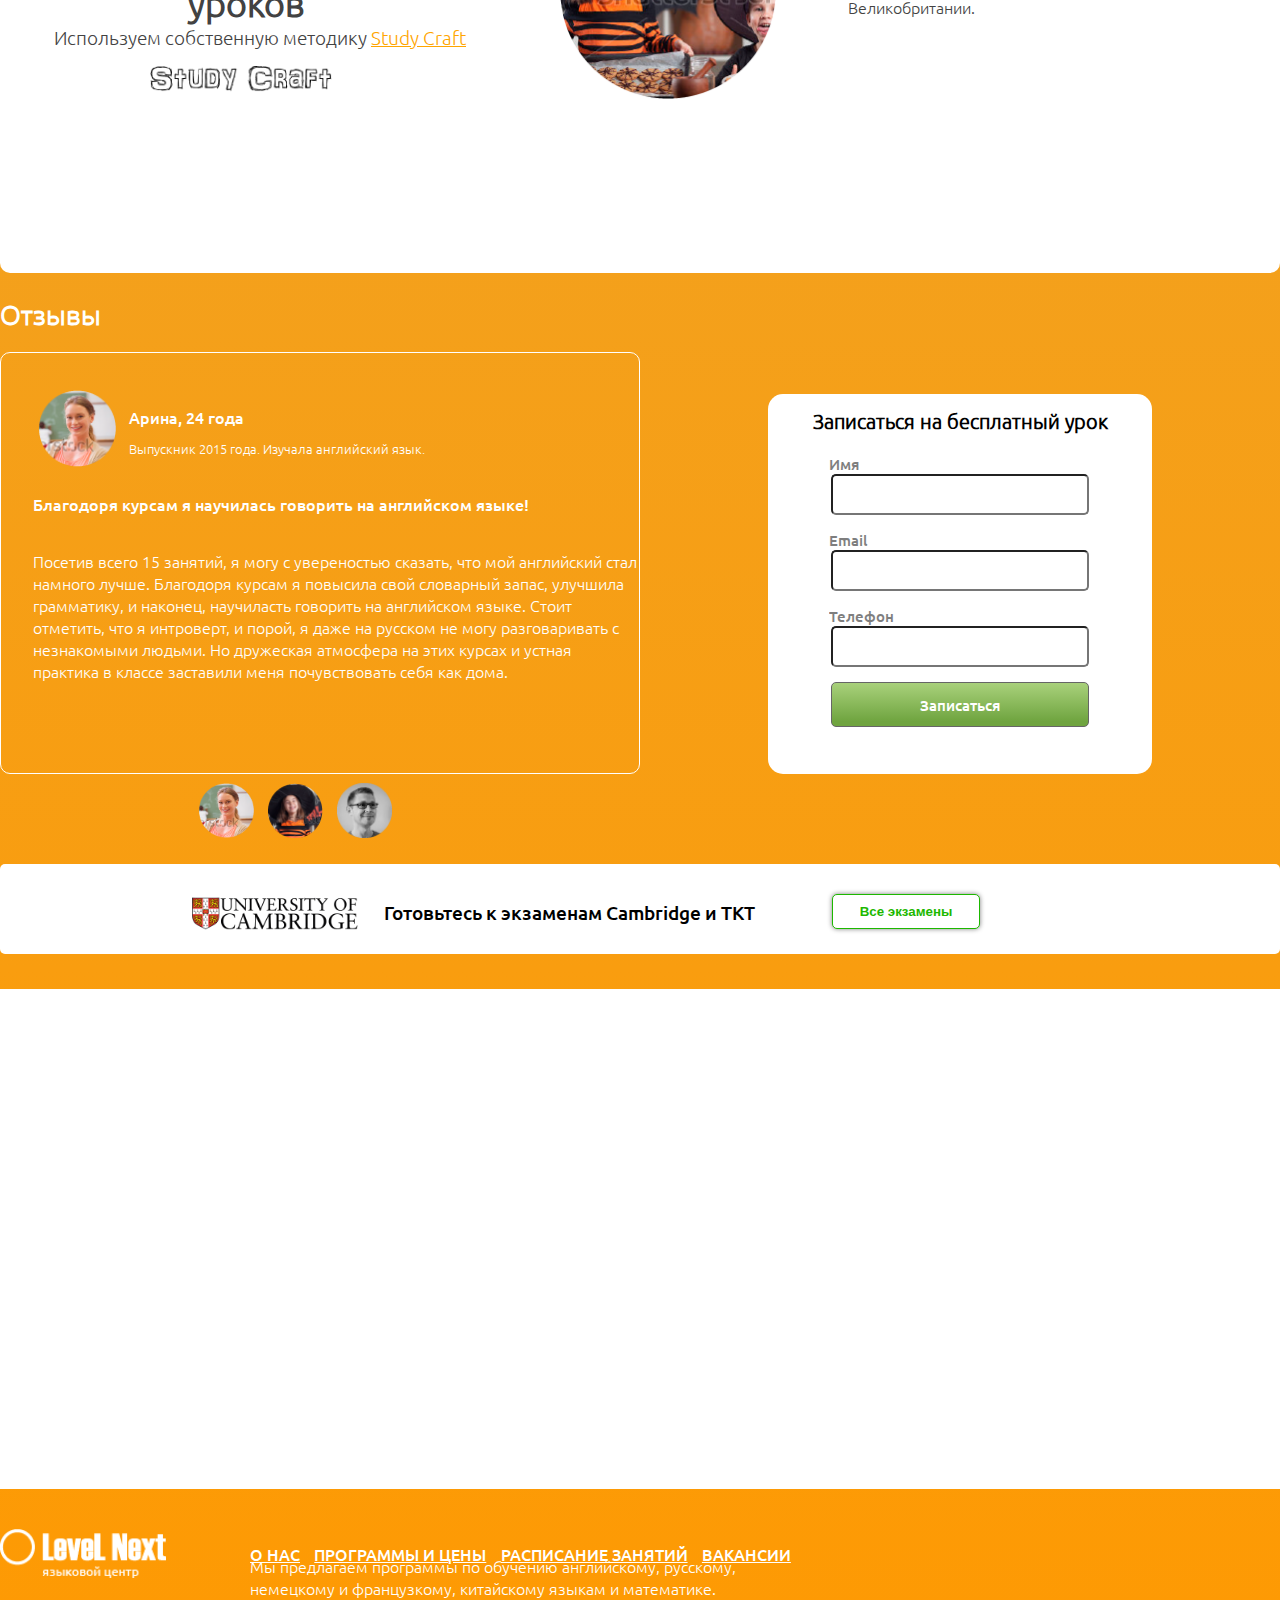
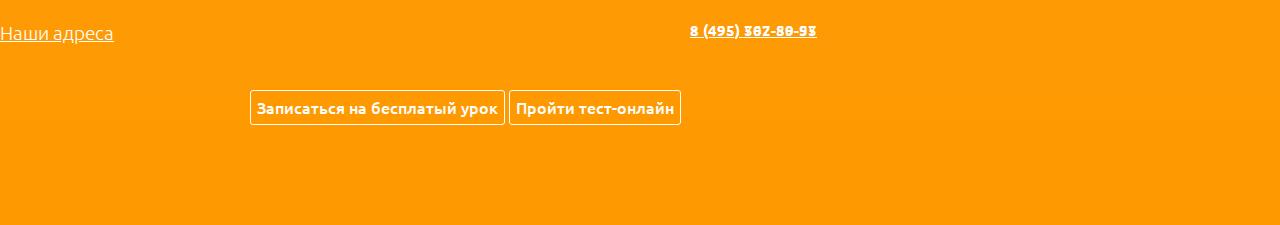
==== commit ac1e92f3: "Add files via upload" ====
--- a/index.html
+++ b/index.html
@@ -8,13 +8,13 @@
     <body id="bg">
       <header class="b-header b-container">
         <a href="https://vk.com/feed" target="_blank" ><img class="b-header__link" src="img/vk.png" /></a>
-        <p class="b-footer__phone">+7 (495) 767-50-57</p>
         <nav class="b-nav">
           <nav class="b-nav__smalls">
             <a class="b-nav__small">О нас</a>
             <a class="b-nav__small">Вакансии</a>
           </nav>
           <nav>
+            <p class="b-footer__phone">+7 (495) 767-50-57</p>
             <a class="b-nav__big">ПРОГРАММЫ И ЦЕНЫ</a>
             <a class="b-nav__big">РАСПИСАНИЕ ЗАНЯТИЙ</a>
             <a class="b-nav__big">ЭКЗАМЕНЫ</a>
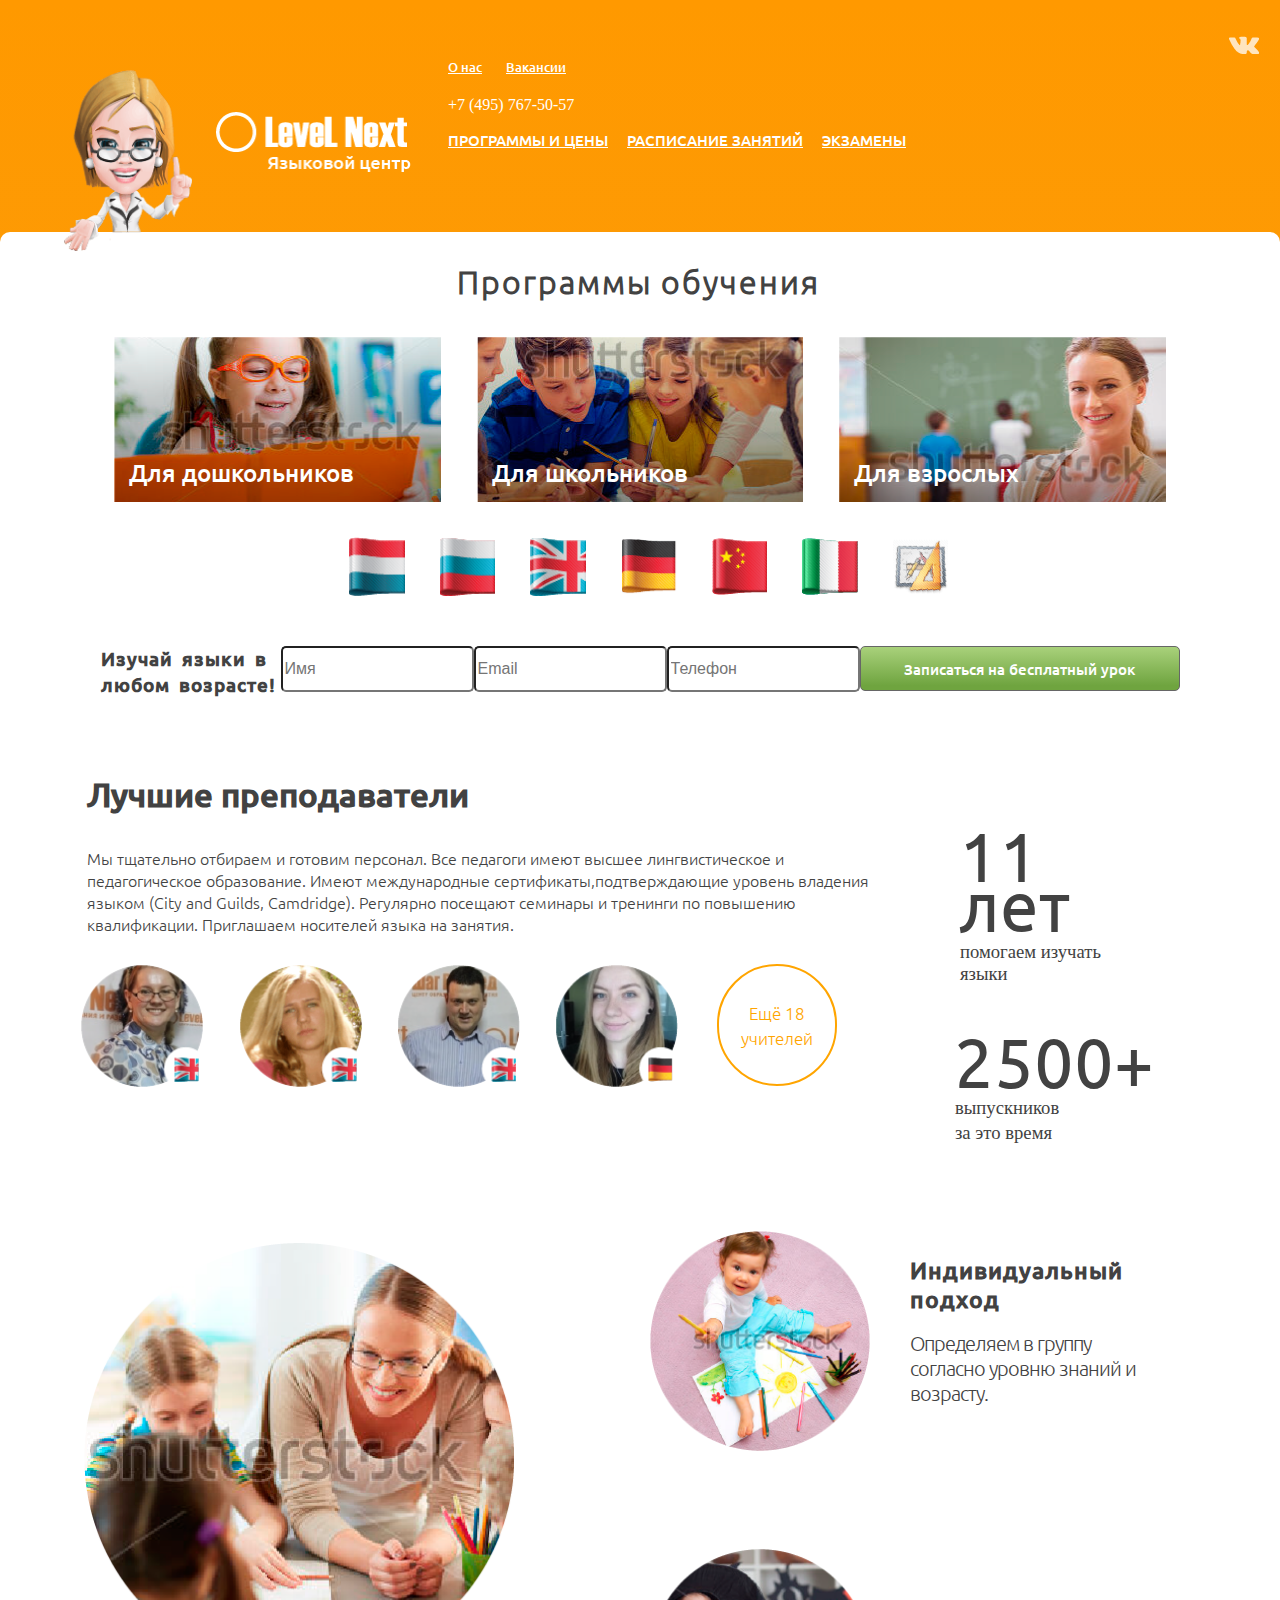
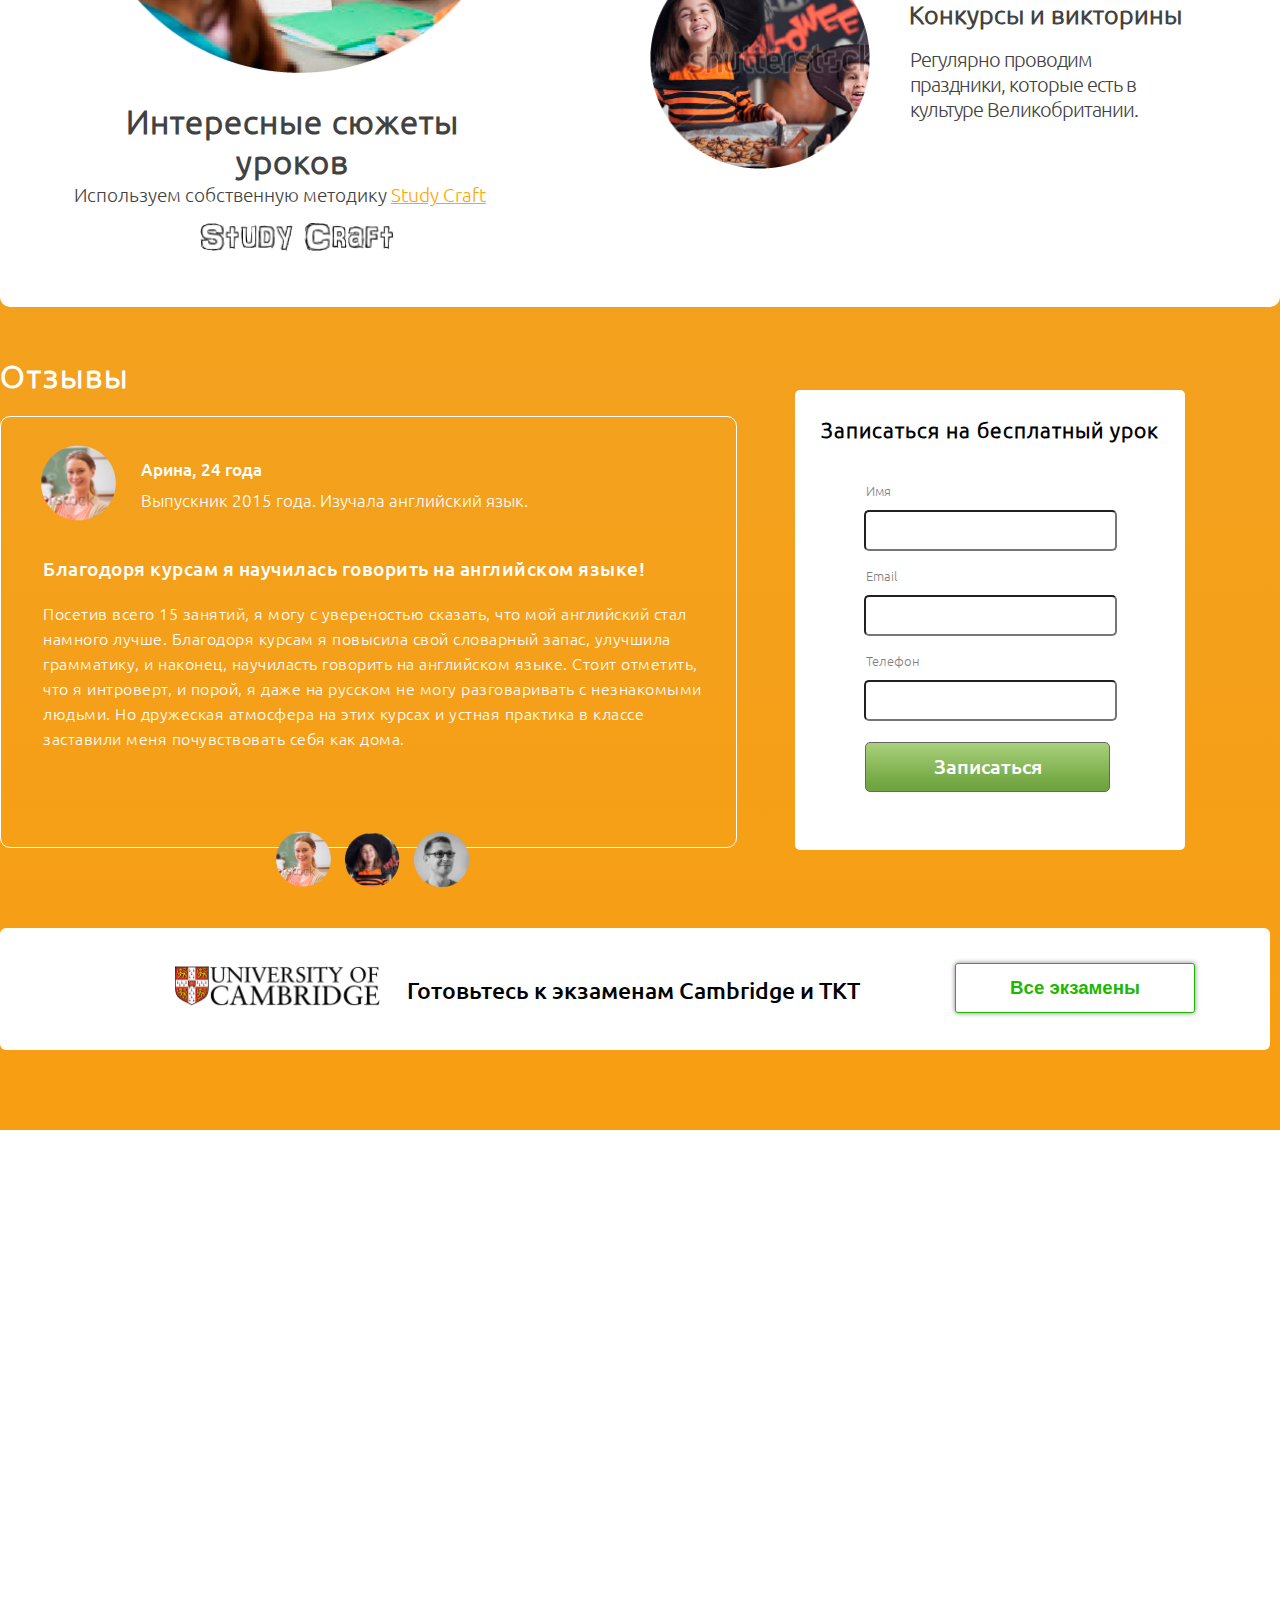
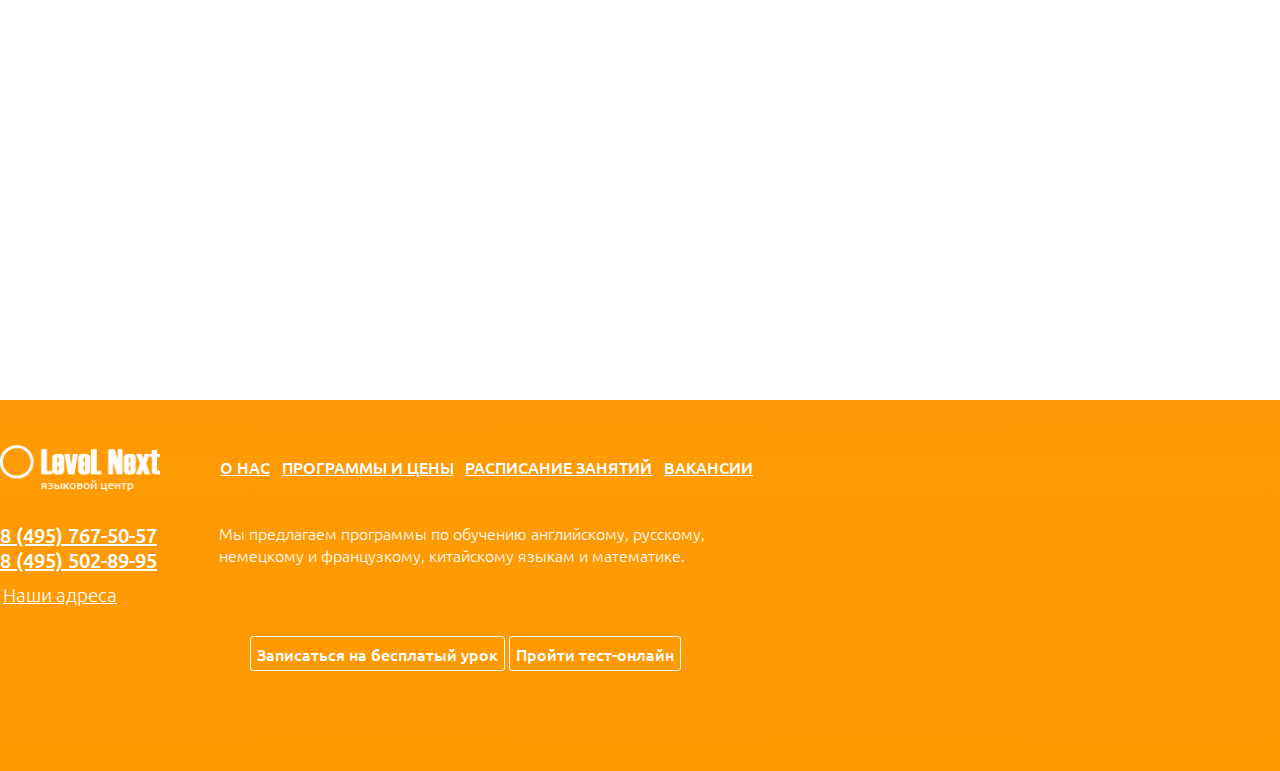
==== commit c017fe3a: "Add files via upload" ====
--- a/index.html
+++ b/index.html
@@ -13,7 +13,7 @@
             <a class="b-nav__small">О нас</a>
             <a class="b-nav__small">Вакансии</a>
           </nav>
-          <nav>
+          <nav class="b-nav__bigs">
             <p class="b-footer__phone">+7 (495) 767-50-57</p>
             <a class="b-nav__big">ПРОГРАММЫ И ЦЕНЫ</a>
             <a class="b-nav__big">РАСПИСАНИЕ ЗАНЯТИЙ</a>
@@ -39,9 +39,9 @@
             <img class="b-langteasers__langteaser--flex" src="img/flag4.png" />
             <img class="b-langteasers__langteaser--flex" src="img/flag5.png" />
             <img class="b-langteasers__langteaser--flex" src="img/flag6.png" />
-            <img class="b-langteasers__langteaser--flex" src="img/flag4.png" />
+            <img class="b-langteasers__langteaser--flex" src="img/flag7.png" />
           </div>
-          <div class="b-subscribe--flex">
+          <div class="b-subscribe">
             <div class="b-input">
               <h4 class="b-input__paragraph--flex"><p class="b-input__header">Изучай языки в любом возрасте!</p>
                 <input type="text" class="b-input__text1" placeholder="Имя">
@@ -153,8 +153,8 @@
           </div>
         </nav>
         <div class="b-footer__contacts">
-          <p class="b-footer__phone">8 (495) 767-50-57</p>
-          <p class="b-footer__phone">8 (495) 502-89-95</p>
+          <p class="b-footer__phone1">8 (495) 767-50-57</p>
+          <p class="b-footer__phone2">8 (495) 502-89-95</p>
           <a class="b-footer__address">Наши адреса</a>
           <p class="b-footer__paragraph">Мы предлагаем программы по обучению английскому, русскому,
                                          немецкому и французкому, китайскому языкам и математике.
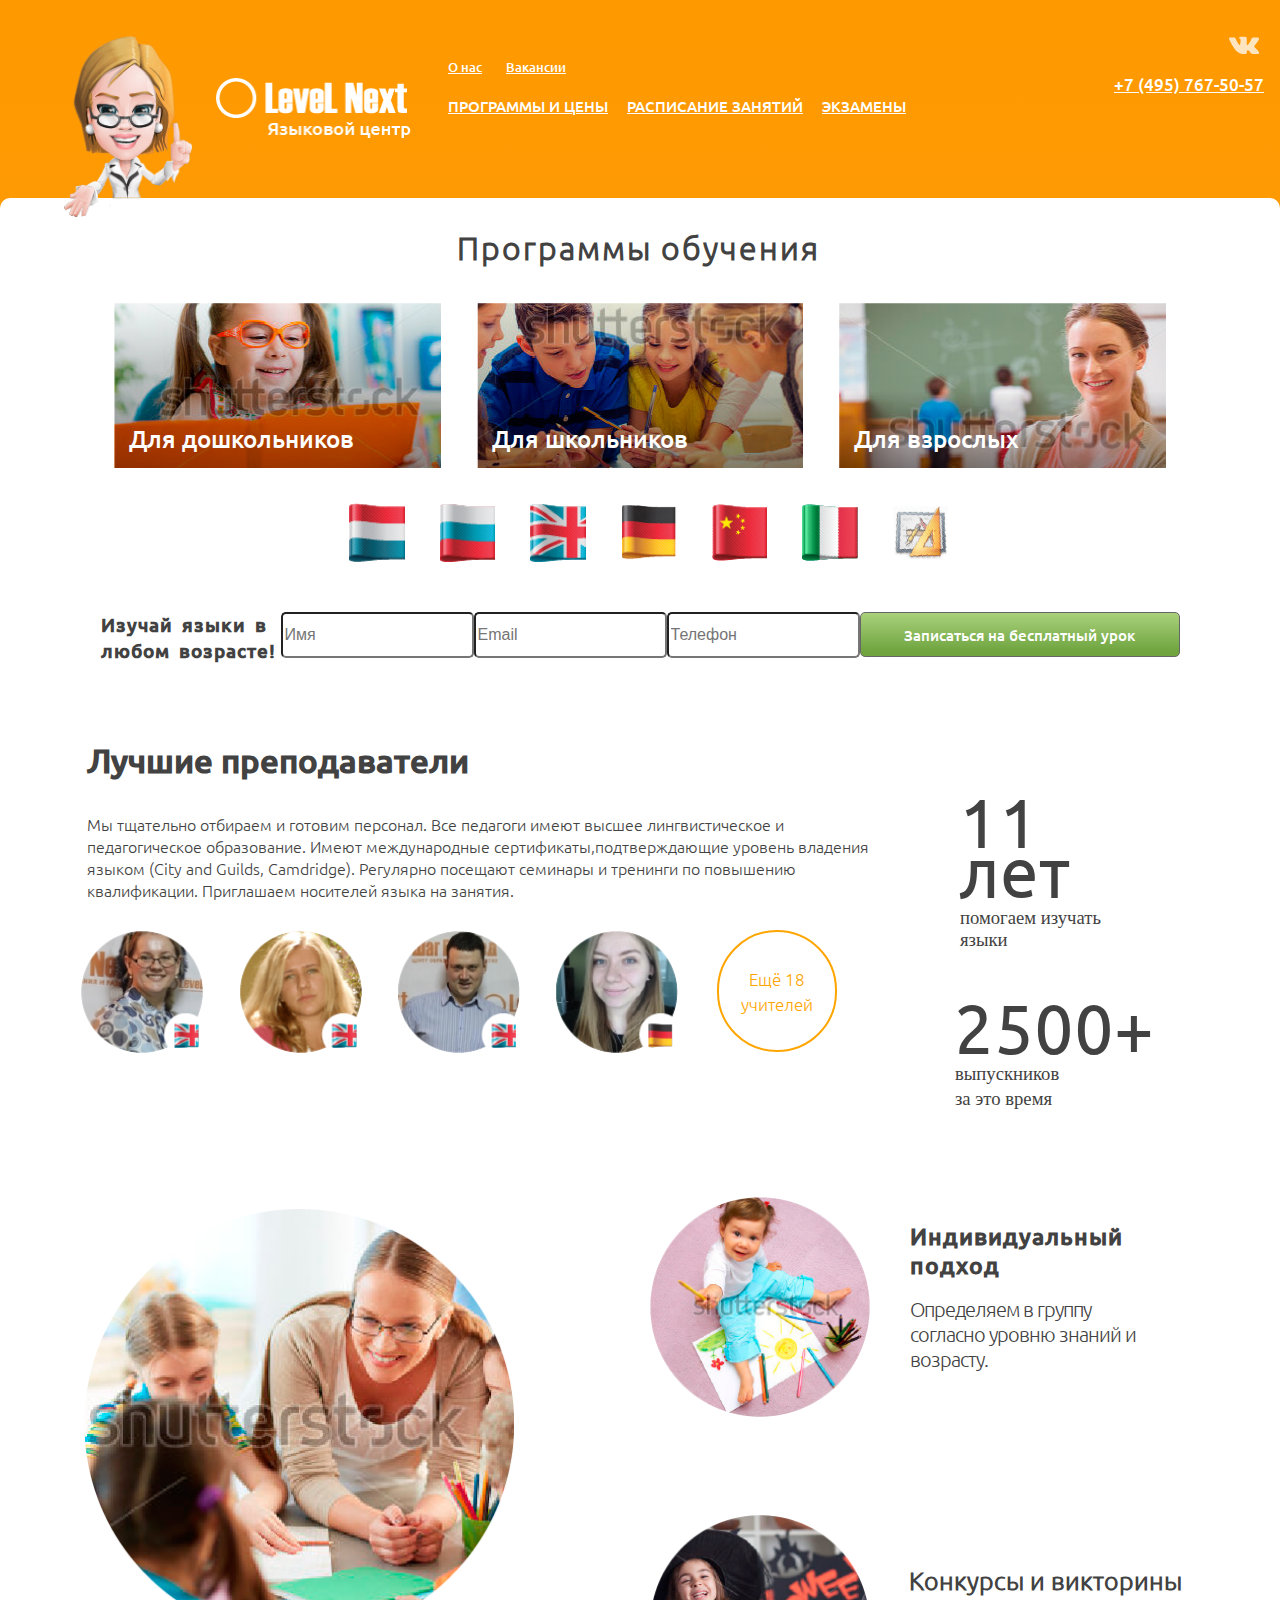
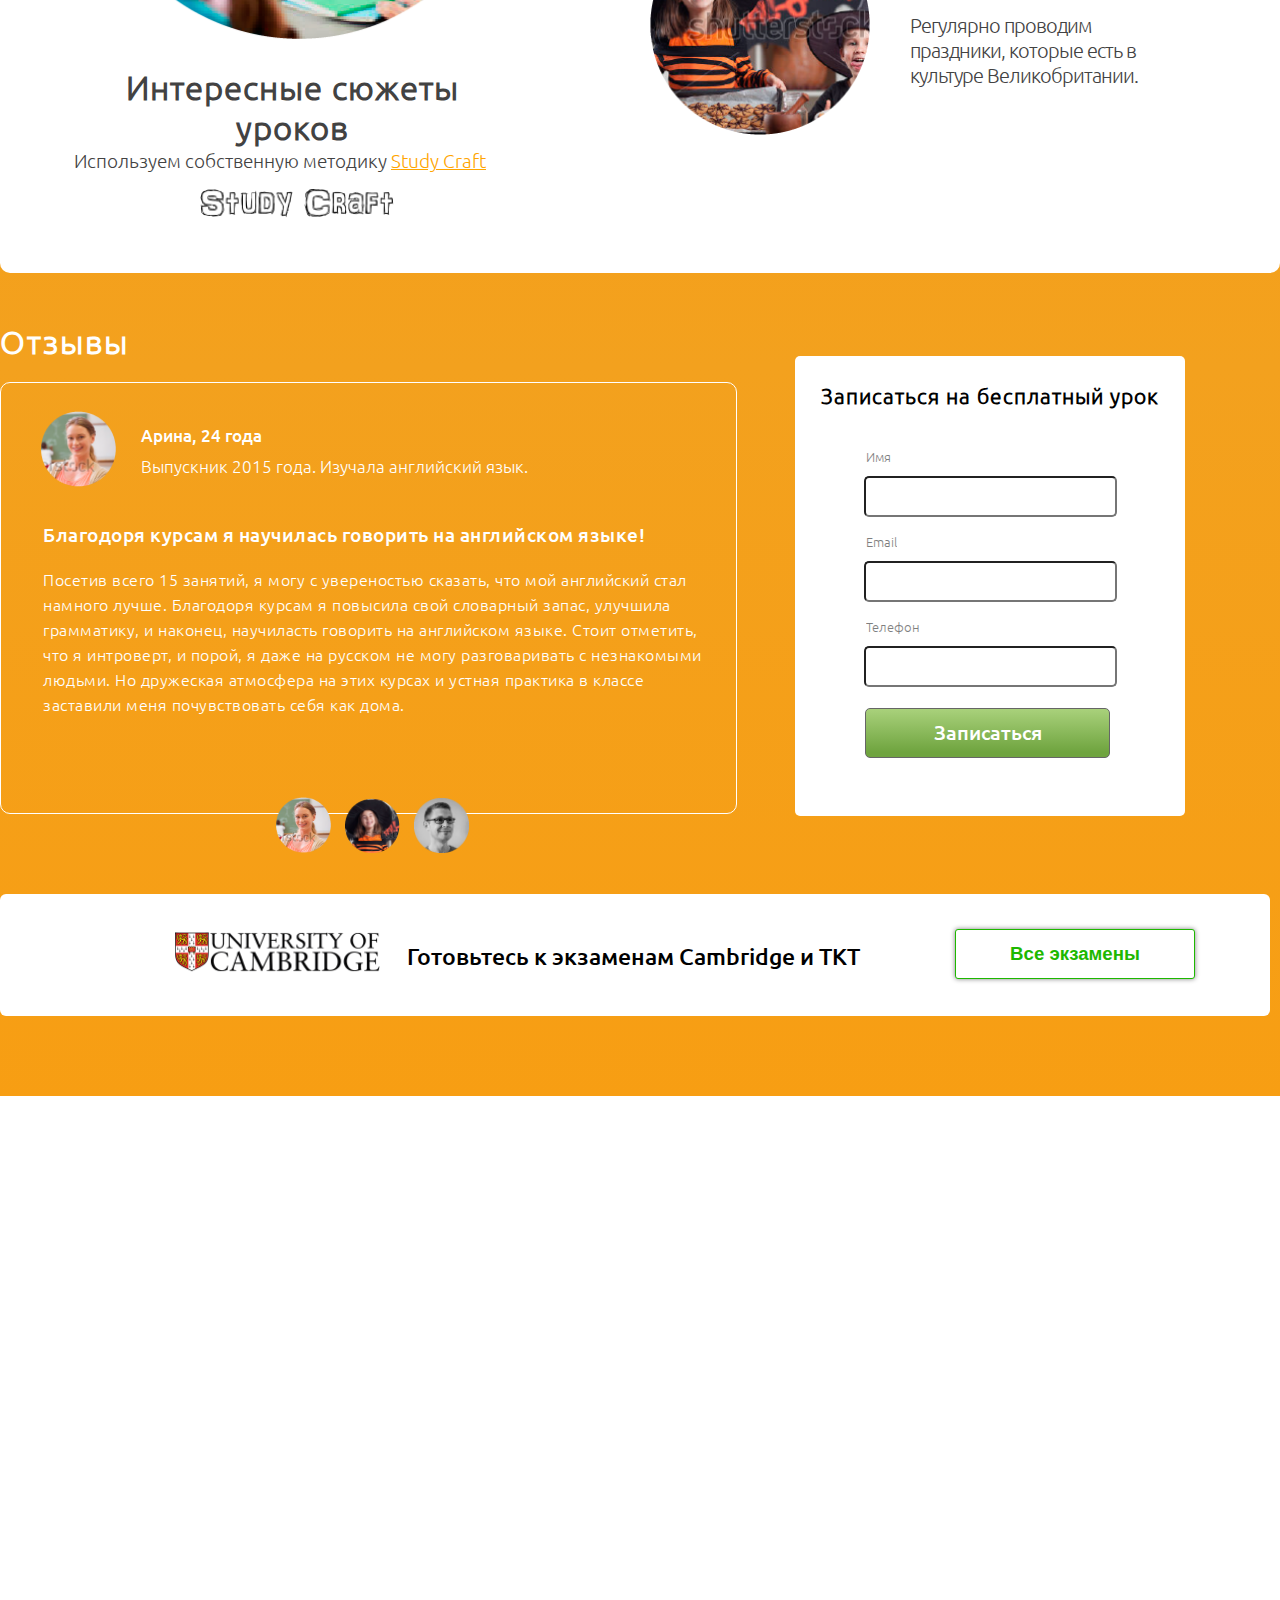
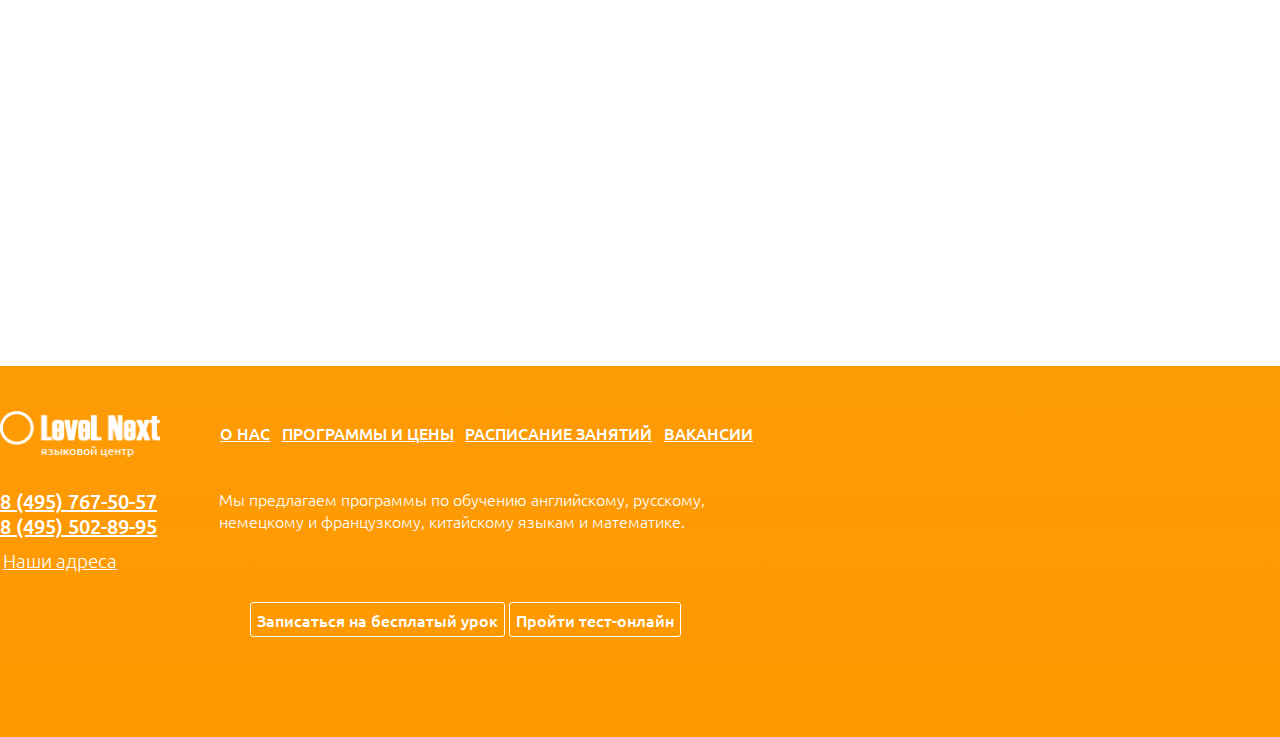
==== commit 9c04bd9d: "Add files via upload" ====
--- a/index.html
+++ b/index.html
@@ -8,13 +8,13 @@
     <body id="bg">
       <header class="b-header b-container">
         <a href="https://vk.com/feed" target="_blank" ><img class="b-header__link" src="img/vk.png" /></a>
+        <p class="b-header__phone">+7 (495) 767-50-57</p>
         <nav class="b-nav">
           <nav class="b-nav__smalls">
             <a class="b-nav__small">О нас</a>
             <a class="b-nav__small">Вакансии</a>
           </nav>
           <nav class="b-nav__bigs">
-            <p class="b-footer__phone">+7 (495) 767-50-57</p>
             <a class="b-nav__big">ПРОГРАММЫ И ЦЕНЫ</a>
             <a class="b-nav__big">РАСПИСАНИЕ ЗАНЯТИЙ</a>
             <a class="b-nav__big">ЭКЗАМЕНЫ</a>
